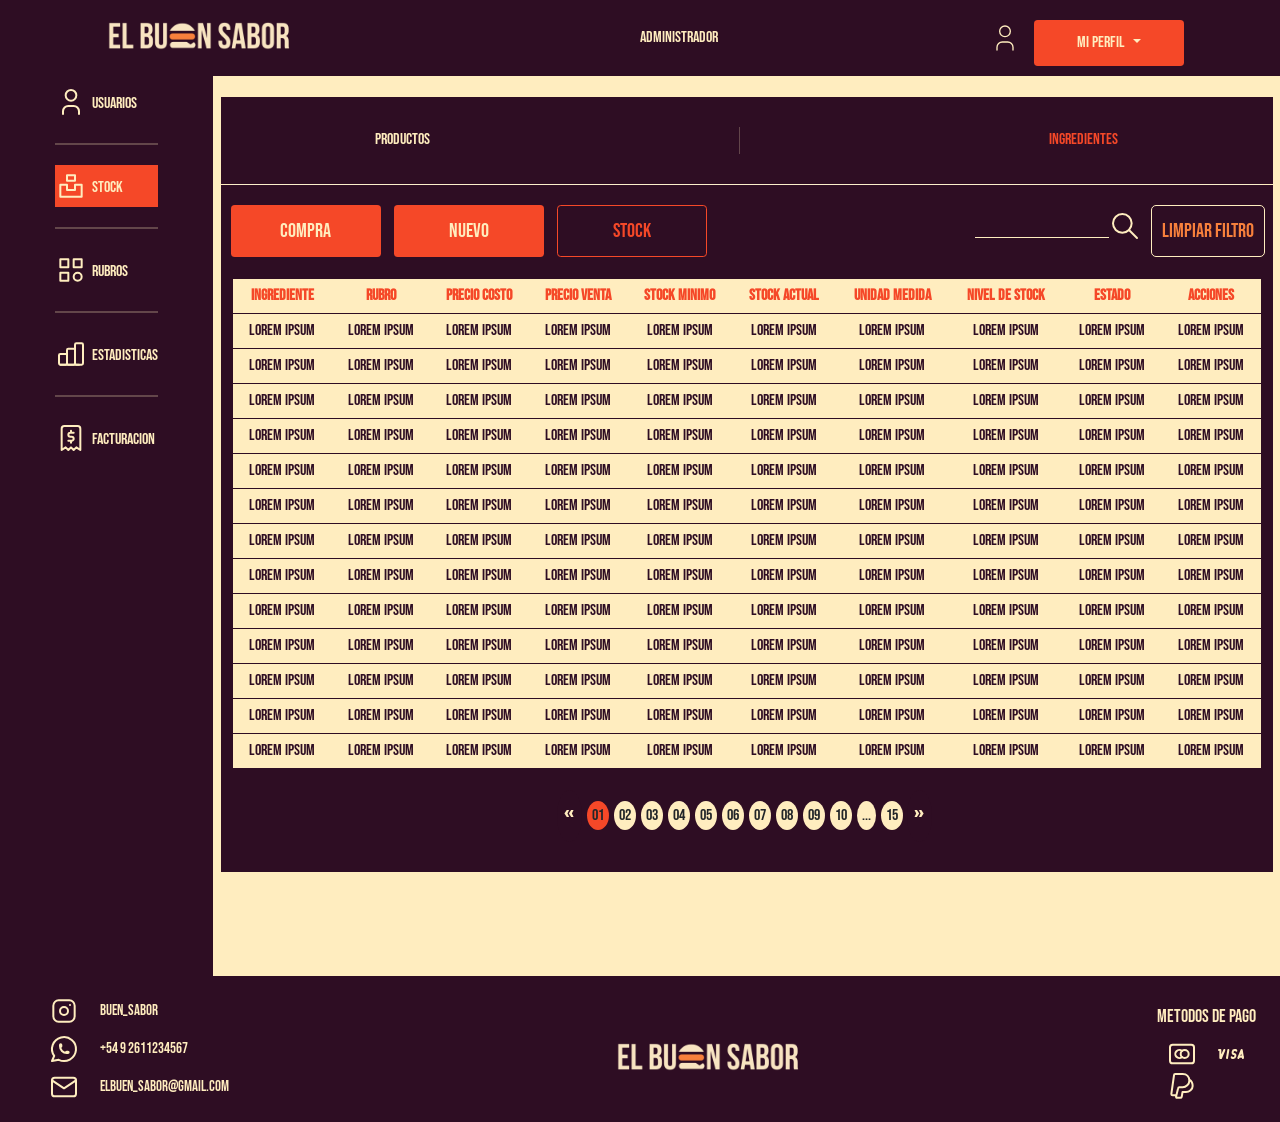
==== index.html @ a363b3cb "index.html" ====
<!DOCTYPE html>
<html lang="en">
  <head>
    <meta charset="utf-8" />
    <meta name="viewport" content="width=device-width, initial-scale=1" />
    <title>El Buen Sabor</title>
    <link rel="preconnect" href="https://fonts.googleapis.com" />
    <link rel="preconnect" href="https://fonts.gstatic.com" crossorigin />
    <link
      href="https://fonts.googleapis.com/css2?family=Bebas+Neue&display=swap"
      rel="stylesheet"
    />
    <link
      href="https://cdn.jsdelivr.net/npm/bootstrap@5.3.2/dist/css/bootstrap.min.css"
      rel="stylesheet"
      integrity="sha384-T3c6CoIi6uLrA9TneNEoa7RxnatzjcDSCmG1MXxSR1GAsXEV/Dwwykc2MPK8M2HN"
      crossorigin="anonymous"
    />
    <link rel="stylesheet" href="https://www.w3schools.com/w3css/4/w3.css" />
    <link
      rel="stylesheet"
      href="https://cdnjs.cloudflare.com/ajax/libs/font-awesome/5.15.3/css/all.min.css"
      integrity="sha384-Sl538F5qz5z5Vw5TEyFz3qc9z5u5z5TC5E5B5R5s5u5C5R5o5V8V5C5C5C5E5V5R5o5u5n5I5s5"
      crossorigin="anonymous"
    />
    <link rel="stylesheet" href="/index.css" />
  </head>
  <body>
    <header
      class="d-flex flex-wrap align-items-center justify-content-center justify-content-between py-3"
      style="background-color: #2e0d23; padding: 0 96px"
    >
      <a
        href="/"
        class="d-flex align-items-center col-md-3 mb-2 mb-md-0 text-dark text-decoration-none"
      >
        <img src="/logo.png" alt="Logo el buen sabor" style="width: 200px" />
      </a>

      <ul class="nav col-12 col-md-auto mb-2 justify-content-center mb-md-0">
        <li>
          <a href="#" class="nav-link px-2" style="color: #ffedbf"
            >ADMINISTRADOR</a
          >
        </li>
      </ul>
      <div class="dropdown">
        <svg
          xmlns="http://www.w3.org/2000/svg"
          class="icon icon-tabler icon-tabler-user"
          width="32"
          height="32"
          viewBox="0 0 24 24"
          stroke-width="1"
          stroke="#ffedbf"
          fill="none"
          stroke-linecap="round"
          stroke-linejoin="round"
        >
          <path stroke="none" d="M0 0h24v24H0z" fill="none" />
          <path d="M8 7a4 4 0 1 0 8 0a4 4 0 0 0 -8 0" />
          <path d="M6 21v-2a4 4 0 0 1 4 -4h4a4 4 0 0 1 4 4v2" />
        </svg>
        <button
          class="btn dropdown-toggle"
          type="button"
          id="dropdownMenuButton"
          data-toggle="dropdown"
          aria-haspopup="true"
          aria-expanded="false"
          style="
            color: #ffedbf;
            font-size: var(--fuente-principal);
            text-transform: uppercase;
          "
        >
          MI PERFIL
        </button>
        <div class="dropdown-menu" aria-labelledby="dropdownMenuButton">
          <a class="dropdown-item" href="#">Action</a>
          <a class="dropdown-item" href="#">Another action</a>
          <a class="dropdown-item" href="#">Something else here</a>
        </div>
      </div>
    </header>

    <div class="container-fluid">
      <div class="row flex-nowrap">
        <div class="col-auto col-xl-2 px-0" style="background-color: #2e0d23">
          <div
            class="d-flex flex-column align-items-center align-items-sm-start px-3 pt-2 text-white min-vh-100"
          >
            <ul
              class="nav nav-pills flex-column mb-sm-auto mb-0 align-items-baseline w-50% d-block"
              style="margin: 0 auto"
              id="menu"
            >
              <li>
                <a href="#" class="nav-link align-middle px-0">
                  <svg
                    xmlns="http://www.w3.org/2000/svg"
                    class="icon icon-tabler icon-tabler-user"
                    width="32"
                    height="32"
                    viewBox="0 0 24 24"
                    stroke-width="1.5"
                    stroke="#ffedbf"
                    fill="none"
                    stroke-linecap="round"
                    stroke-linejoin="round"
                  >
                    <path stroke="none" d="M0 0h24v24H0z" fill="none" />
                    <path d="M8 7a4 4 0 1 0 8 0a4 4 0 0 0 -8 0" />
                    <path d="M6 21v-2a4 4 0 0 1 4 -4h4a4 4 0 0 1 4 4v2" />
                  </svg>
                  <span
                    class="ms-1 d-none d-sm-inline"
                    style="color: #ffedbf; text-align: center"
                    >USUARIOS</span
                  >
                </a>
              </li>
              <hr
                style="
                  height: 2px;
                  border: none;
                  color: #ffedbf;
                  background-color: #ffedbf;
                "
              />
              <li style="background-color: #f54828">
                <a
                  href="#submenu1"
                  data-bs-toggle="collapse"
                  class="nav-link px-0 align-middle"
                >
                  <svg
                    xmlns="http://www.w3.org/2000/svg"
                    class="icon icon-tabler icon-tabler-brand-unsplash"
                    width="32"
                    height="32"
                    viewBox="0 0 24 24"
                    stroke-width="1.5"
                    stroke="#ffedbf"
                    fill="none"
                    stroke-linecap="round"
                    stroke-linejoin="round"
                  >
                    <path stroke="none" d="M0 0h24v24H0z" fill="none" />
                    <path d="M4 11h5v4h6v-4h5v9h-16zm5 -7h6v4h-6z" />
                  </svg>
                  <span class="ms-1 d-none d-sm-inline" style="color: #ffedbf"
                    >STOCK</span
                  >
                </a>
              </li>
              <hr
                style="
                  height: 2px;
                  border: none;
                  color: #ffedbf;
                  background-color: #ffedbf;
                "
              />
              <li>
                <a href="#" class="nav-link px-0 align-middle">
                  <svg
                    xmlns="http://www.w3.org/2000/svg"
                    class="icon icon-tabler icon-tabler-category"
                    width="32"
                    height="32"
                    viewBox="0 0 24 24"
                    stroke-width="1.5"
                    stroke="#ffedbf"
                    fill="none"
                    stroke-linecap="round"
                    stroke-linejoin="round"
                  >
                    <path stroke="none" d="M0 0h24v24H0z" fill="none" />
                    <path d="M4 4h6v6h-6z" />
                    <path d="M14 4h6v6h-6z" />
                    <path d="M4 14h6v6h-6z" />
                    <path d="M17 17m-3 0a3 3 0 1 0 6 0a3 3 0 1 0 -6 0" />
                  </svg>
                  <span class="ms-1 d-none d-sm-inline" style="color: #ffedbf"
                    >RUBROS</span
                  ></a
                >
              </li>
              <hr
                style="
                  height: 2px;
                  border: none;
                  color: #ffedbf;
                  background-color: #ffedbf;
                "
              />
              <li>
                <a
                  href="#submenu2"
                  data-bs-toggle="collapse"
                  class="nav-link px-0 align-middle"
                >
                  <svg
                    xmlns="http://www.w3.org/2000/svg"
                    class="icon icon-tabler icon-tabler-chart-bar"
                    width="32"
                    height="32"
                    viewBox="0 0 24 24"
                    stroke-width="1.5"
                    stroke="#ffedbf"
                    fill="none"
                    stroke-linecap="round"
                    stroke-linejoin="round"
                  >
                    <path stroke="none" d="M0 0h24v24H0z" fill="none" />
                    <path
                      d="M3 12m0 1a1 1 0 0 1 1 -1h4a1 1 0 0 1 1 1v6a1 1 0 0 1 -1 1h-4a1 1 0 0 1 -1 -1z"
                    />
                    <path
                      d="M9 8m0 1a1 1 0 0 1 1 -1h4a1 1 0 0 1 1 1v10a1 1 0 0 1 -1 1h-4a1 1 0 0 1 -1 -1z"
                    />
                    <path
                      d="M15 4m0 1a1 1 0 0 1 1 -1h4a1 1 0 0 1 1 1v14a1 1 0 0 1 -1 1h-4a1 1 0 0 1 -1 -1z"
                    />
                    <path d="M4 20l14 0" />
                  </svg>
                  <span class="ms-1 d-none d-sm-inline" style="color: #ffedbf"
                    >ESTADISTICAS</span
                  ></a
                >
              </li>
              <hr
                style="
                  height: 2px;
                  border: none;
                  color: #ffedbf;
                  background-color: #ffedbf;
                "
              />
              <li>
                <a
                  href="#submenu2"
                  data-bs-toggle="collapse"
                  class="nav-link px-0 align-middle"
                >
                  <svg
                    xmlns="http://www.w3.org/2000/svg"
                    class="icon icon-tabler icon-tabler-receipt-2"
                    width="32"
                    height="32"
                    viewBox="0 0 24 24"
                    stroke-width="1.5"
                    stroke="#ffedbf"
                    fill="none"
                    stroke-linecap="round"
                    stroke-linejoin="round"
                  >
                    <path stroke="none" d="M0 0h24v24H0z" fill="none" />
                    <path
                      d="M5 21v-16a2 2 0 0 1 2 -2h10a2 2 0 0 1 2 2v16l-3 -2l-2 2l-2 -2l-2 2l-2 -2l-3 2"
                    />
                    <path
                      d="M14 8h-2.5a1.5 1.5 0 0 0 0 3h1a1.5 1.5 0 0 1 0 3h-2.5m2 0v1.5m0 -9v1.5"
                    />
                  </svg>
                  <span class="ms-1 d-none d-sm-inline" style="color: #ffedbf"
                    >FACTURACION</span
                  ></a
                >
              </li>
            </ul>
            <hr />
          </div>
        </div>
        <div class="col py-3" style="overflow-x: auto">
          <div
            class="d-flex flex-wrap align-items-center justify-content-around py-3 tabla"
          >
            <a href="#">Productos</a>
            <hr class="hr-tabla" />
            <a href="#" style="color: #f54828">Ingredientes</a>
          </div>
          <hr style="color: #ffedbf; max-width: 98%; margin: 0 auto" />
          <div
            class="d-flex flex-wrap align-items-center justify-content-center justify-content-md-between py-3"
            style="background-color: #2e0d23"
          >
            <div>
              <button
                type="button"
                class="btn"
                data-toggle="modal"
                data-target="#exampleModalCenter"
              >
                COMPRA
              </button>
              <button
                type="button"
                class="btn"
                data-toggle="modal"
                data-target="#exampleModalCenter2"
              >
                NUEVO
              </button>
              <button
                type="button"
                class="btn"
                style="
                  background-color: #2e0d23;
                  border-color: #f54828;
                  color: #f54828;
                "
              >
                STOCK
              </button>
            </div>
            <div class="filtros">
              <input
                type="text"
                style="
                  background-color: #2e0d23;
                  border-bottom: 1px solid #ffedbf;
                  border-top: none;
                  border-left: none;
                  border-right: none;
                  color: #ffedbf;
                "
              />
              <svg
                xmlns="http://www.w3.org/2000/svg"
                class="icon icon-tabler icon-tabler-search"
                width="32"
                height="32"
                viewBox="0 0 24 24"
                stroke-width="1.5"
                stroke="#ffedbf"
                fill="none"
                stroke-linecap="round"
                stroke-linejoin="round"
              >
                <path stroke="none" d="M0 0h24v24H0z" fill="none" />
                <path d="M10 10m-7 0a7 7 0 1 0 14 0a7 7 0 1 0 -14 0" />
                <path d="M21 21l-6 -6" />
              </svg>
              <button class="btn-filtro">Limpiar filtro</button>
            </div>
          </div>
          <div
            class="container-fluid"
            style="background-color: #2e0d23; padding: 10px"
          >
            <div class="table-responsive">
              <table class="table" style="border: 2px solid #2e0d23">
                <thead style="text-align: center">
                  <tr>
                    <th
                      scope="col"
                      style="background-color: #ffedbf; color: #f54828"
                    >
                      INGREDIENTE
                    </th>
                    <th
                      scope="col"
                      style="background-color: #ffedbf; color: #f54828"
                    >
                      RUBRO
                    </th>
                    <th
                      scope="col"
                      style="background-color: #ffedbf; color: #f54828"
                    >
                      PRECIO COSTO
                    </th>
                    <th
                      scope="col"
                      style="background-color: #ffedbf; color: #f54828"
                    >
                      PRECIO VENTA
                    </th>
                    <th
                      scope="col"
                      style="background-color: #ffedbf; color: #f54828"
                    >
                      STOCK MINIMO
                    </th>
                    <th
                      scope="col"
                      style="background-color: #ffedbf; color: #f54828"
                    >
                      STOCK ACTUAL
                    </th>
                    <th
                      scope="col"
                      style="background-color: #ffedbf; color: #f54828"
                    >
                      UNIDAD MEDIDA
                    </th>
                    <th
                      scope="col"
                      style="background-color: #ffedbf; color: #f54828"
                    >
                      NIVEL DE STOCK
                    </th>
                    <th
                      scope="col"
                      style="background-color: #ffedbf; color: #f54828"
                    >
                      ESTADO
                    </th>
                    <th
                      scope="col"
                      style="background-color: #ffedbf; color: #f54828"
                    >
                      ACCIONES
                    </th>
                  </tr>
                </thead>
                <tbody style="text-align: center">
                  <tr>
                    <td style="color: #2e0d23">LOREM IPSUM</td>
                    <td style="color: #2e0d23">LOREM IPSUM</td>
                    <td style="color: #2e0d23">LOREM IPSUM</td>
                    <td style="color: #2e0d23">LOREM IPSUM</td>
                    <td style="color: #2e0d23">LOREM IPSUM</td>
                    <td style="color: #2e0d23">LOREM IPSUM</td>
                    <td style="color: #2e0d23">LOREM IPSUM</td>
                    <td style="color: #2e0d23">LOREM IPSUM</td>
                    <td style="color: #2e0d23">LOREM IPSUM</td>
                    <td style="color: #2e0d23">LOREM IPSUM</td>
                  </tr>
                  <tr>
                    <td style="color: #2e0d23">LOREM IPSUM</td>
                    <td style="color: #2e0d23">LOREM IPSUM</td>
                    <td style="color: #2e0d23">LOREM IPSUM</td>
                    <td style="color: #2e0d23">LOREM IPSUM</td>
                    <td style="color: #2e0d23">LOREM IPSUM</td>
                    <td style="color: #2e0d23">LOREM IPSUM</td>
                    <td style="color: #2e0d23">LOREM IPSUM</td>
                    <td style="color: #2e0d23">LOREM IPSUM</td>
                    <td style="color: #2e0d23">LOREM IPSUM</td>
                    <td style="color: #2e0d23">LOREM IPSUM</td>
                  </tr>
                  <tr>
                    <td style="color: #2e0d23">LOREM IPSUM</td>
                    <td style="color: #2e0d23">LOREM IPSUM</td>
                    <td style="color: #2e0d23">LOREM IPSUM</td>
                    <td style="color: #2e0d23">LOREM IPSUM</td>
                    <td style="color: #2e0d23">LOREM IPSUM</td>
                    <td style="color: #2e0d23">LOREM IPSUM</td>
                    <td style="color: #2e0d23">LOREM IPSUM</td>
                    <td style="color: #2e0d23">LOREM IPSUM</td>
                    <td style="color: #2e0d23">LOREM IPSUM</td>
                    <td style="color: #2e0d23">LOREM IPSUM</td>
                  </tr>
                  <tr>
                    <td style="color: #2e0d23">LOREM IPSUM</td>
                    <td style="color: #2e0d23">LOREM IPSUM</td>
                    <td style="color: #2e0d23">LOREM IPSUM</td>
                    <td style="color: #2e0d23">LOREM IPSUM</td>
                    <td style="color: #2e0d23">LOREM IPSUM</td>
                    <td style="color: #2e0d23">LOREM IPSUM</td>
                    <td style="color: #2e0d23">LOREM IPSUM</td>
                    <td style="color: #2e0d23">LOREM IPSUM</td>
                    <td style="color: #2e0d23">LOREM IPSUM</td>
                    <td style="color: #2e0d23">LOREM IPSUM</td>
                  </tr>
                  <tr>
                    <td style="color: #2e0d23">LOREM IPSUM</td>
                    <td style="color: #2e0d23">LOREM IPSUM</td>
                    <td style="color: #2e0d23">LOREM IPSUM</td>
                    <td style="color: #2e0d23">LOREM IPSUM</td>
                    <td style="color: #2e0d23">LOREM IPSUM</td>
                    <td style="color: #2e0d23">LOREM IPSUM</td>
                    <td style="color: #2e0d23">LOREM IPSUM</td>
                    <td style="color: #2e0d23">LOREM IPSUM</td>
                    <td style="color: #2e0d23">LOREM IPSUM</td>
                    <td style="color: #2e0d23">LOREM IPSUM</td>
                  </tr>
                  <tr>
                    <td style="color: #2e0d23">LOREM IPSUM</td>
                    <td style="color: #2e0d23">LOREM IPSUM</td>
                    <td style="color: #2e0d23">LOREM IPSUM</td>
                    <td style="color: #2e0d23">LOREM IPSUM</td>
                    <td style="color: #2e0d23">LOREM IPSUM</td>
                    <td style="color: #2e0d23">LOREM IPSUM</td>
                    <td style="color: #2e0d23">LOREM IPSUM</td>
                    <td style="color: #2e0d23">LOREM IPSUM</td>
                    <td style="color: #2e0d23">LOREM IPSUM</td>
                    <td style="color: #2e0d23">LOREM IPSUM</td>
                  </tr>
                  <tr>
                    <td style="color: #2e0d23">LOREM IPSUM</td>
                    <td style="color: #2e0d23">LOREM IPSUM</td>
                    <td style="color: #2e0d23">LOREM IPSUM</td>
                    <td style="color: #2e0d23">LOREM IPSUM</td>
                    <td style="color: #2e0d23">LOREM IPSUM</td>
                    <td style="color: #2e0d23">LOREM IPSUM</td>
                    <td style="color: #2e0d23">LOREM IPSUM</td>
                    <td style="color: #2e0d23">LOREM IPSUM</td>
                    <td style="color: #2e0d23">LOREM IPSUM</td>
                    <td style="color: #2e0d23">LOREM IPSUM</td>
                  </tr>
                  <tr>
                    <td style="color: #2e0d23">LOREM IPSUM</td>
                    <td style="color: #2e0d23">LOREM IPSUM</td>
                    <td style="color: #2e0d23">LOREM IPSUM</td>
                    <td style="color: #2e0d23">LOREM IPSUM</td>
                    <td style="color: #2e0d23">LOREM IPSUM</td>
                    <td style="color: #2e0d23">LOREM IPSUM</td>
                    <td style="color: #2e0d23">LOREM IPSUM</td>
                    <td style="color: #2e0d23">LOREM IPSUM</td>
                    <td style="color: #2e0d23">LOREM IPSUM</td>
                    <td style="color: #2e0d23">LOREM IPSUM</td>
                  </tr>
                  <tr>
                    <td style="color: #2e0d23">LOREM IPSUM</td>
                    <td style="color: #2e0d23">LOREM IPSUM</td>
                    <td style="color: #2e0d23">LOREM IPSUM</td>
                    <td style="color: #2e0d23">LOREM IPSUM</td>
                    <td style="color: #2e0d23">LOREM IPSUM</td>
                    <td style="color: #2e0d23">LOREM IPSUM</td>
                    <td style="color: #2e0d23">LOREM IPSUM</td>
                    <td style="color: #2e0d23">LOREM IPSUM</td>
                    <td style="color: #2e0d23">LOREM IPSUM</td>
                    <td style="color: #2e0d23">LOREM IPSUM</td>
                  </tr>
                  <tr>
                    <td style="color: #2e0d23">LOREM IPSUM</td>
                    <td style="color: #2e0d23">LOREM IPSUM</td>
                    <td style="color: #2e0d23">LOREM IPSUM</td>
                    <td style="color: #2e0d23">LOREM IPSUM</td>
                    <td style="color: #2e0d23">LOREM IPSUM</td>
                    <td style="color: #2e0d23">LOREM IPSUM</td>
                    <td style="color: #2e0d23">LOREM IPSUM</td>
                    <td style="color: #2e0d23">LOREM IPSUM</td>
                    <td style="color: #2e0d23">LOREM IPSUM</td>
                    <td style="color: #2e0d23">LOREM IPSUM</td>
                  </tr>
                  <tr>
                    <td style="color: #2e0d23">LOREM IPSUM</td>
                    <td style="color: #2e0d23">LOREM IPSUM</td>
                    <td style="color: #2e0d23">LOREM IPSUM</td>
                    <td style="color: #2e0d23">LOREM IPSUM</td>
                    <td style="color: #2e0d23">LOREM IPSUM</td>
                    <td style="color: #2e0d23">LOREM IPSUM</td>
                    <td style="color: #2e0d23">LOREM IPSUM</td>
                    <td style="color: #2e0d23">LOREM IPSUM</td>
                    <td style="color: #2e0d23">LOREM IPSUM</td>
                    <td style="color: #2e0d23">LOREM IPSUM</td>
                  </tr>
                  <tr>
                    <td style="color: #2e0d23">LOREM IPSUM</td>
                    <td style="color: #2e0d23">LOREM IPSUM</td>
                    <td style="color: #2e0d23">LOREM IPSUM</td>
                    <td style="color: #2e0d23">LOREM IPSUM</td>
                    <td style="color: #2e0d23">LOREM IPSUM</td>
                    <td style="color: #2e0d23">LOREM IPSUM</td>
                    <td style="color: #2e0d23">LOREM IPSUM</td>
                    <td style="color: #2e0d23">LOREM IPSUM</td>
                    <td style="color: #2e0d23">LOREM IPSUM</td>
                    <td style="color: #2e0d23">LOREM IPSUM</td>
                  </tr>
                  <tr>
                    <td style="color: #2e0d23">LOREM IPSUM</td>
                    <td style="color: #2e0d23">LOREM IPSUM</td>
                    <td style="color: #2e0d23">LOREM IPSUM</td>
                    <td style="color: #2e0d23">LOREM IPSUM</td>
                    <td style="color: #2e0d23">LOREM IPSUM</td>
                    <td style="color: #2e0d23">LOREM IPSUM</td>
                    <td style="color: #2e0d23">LOREM IPSUM</td>
                    <td style="color: #2e0d23">LOREM IPSUM</td>
                    <td style="color: #2e0d23">LOREM IPSUM</td>
                    <td style="color: #2e0d23">LOREM IPSUM</td>
                  </tr>
                </tbody>
              </table>
            </div>
            <div
              class="d-flex flex-wrap align-items-center justify-content-around py-3"
            >
              <nav>
                <ul
                  class="pagination flex-wrap"
                  style="justify-content: center; align-items: center"
                >
                  <li class="page-item">
                    <a
                      class="page-link"
                      href="#"
                      aria-label="Previous"
                      style="
                        margin-right: 5px;
                        border-radius: 50%;
                        background-color: #2e0d23;
                        border: 0;
                      "
                    >
                      <span
                        aria-hidden="true"
                        style="color: #ffedbf; font-size: 30px"
                        >&laquo;</span
                      >
                    </a>
                  </li>
                  <li>
                    <a
                      style="
                        background-color: #f54828;
                        border-radius: 50%;
                        padding: 5px;
                        text-decoration: none;
                        height: 10px;
                        width: 10px;
                        margin-right: 5px;
                      "
                      href="#"
                      >01</a
                    >
                  </li>
                  <li>
                    <a
                      style="
                        background-color: #ffedbf;
                        border-radius: 50%;
                        padding: 5px;
                        text-decoration: none;
                        margin-right: 5px;
                      "
                      href="#"
                      >02</a
                    >
                  </li>
                  <li>
                    <a
                      style="
                        background-color: #ffedbf;
                        border-radius: 50%;
                        padding: 5px;
                        text-decoration: none;
                        margin-right: 5px;
                      "
                      href="#"
                      >03</a
                    >
                  </li>
                  <li>
                    <a
                      style="
                        background-color: #ffedbf;
                        border-radius: 50%;
                        padding: 5px;
                        text-decoration: none;
                        margin-right: 5px;
                      "
                      href="#"
                      >04</a
                    >
                  </li>
                  <li>
                    <a
                      style="
                        background-color: #ffedbf;
                        border-radius: 50%;
                        padding: 5px;
                        text-decoration: none;
                        margin-right: 5px;
                      "
                      href="#"
                      >05</a
                    >
                  </li>
                  <li>
                    <a
                      style="
                        background-color: #ffedbf;
                        border-radius: 50%;
                        padding: 5px;
                        text-decoration: none;
                        margin-right: 5px;
                      "
                      href="#"
                      >06</a
                    >
                  </li>
                  <li>
                    <a
                      style="
                        background-color: #ffedbf;
                        border-radius: 50%;
                        padding: 5px;
                        text-decoration: none;
                        margin-right: 5px;
                      "
                      href="#"
                      >07</a
                    >
                  </li>
                  <li>
                    <a
                      style="
                        background-color: #ffedbf;
                        border-radius: 50%;
                        padding: 5px;
                        text-decoration: none;
                        margin-right: 5px;
                      "
                      href="#"
                      >08</a
                    >
                  </li>
                  <li>
                    <a
                      style="
                        background-color: #ffedbf;
                        border-radius: 50%;
                        padding: 5px;
                        text-decoration: none;
                        margin-right: 5px;
                      "
                      href="#"
                      >09</a
                    >
                  </li>
                  <li>
                    <a
                      style="
                        background-color: #ffedbf;
                        border-radius: 50%;
                        padding: 5px;
                        text-decoration: none;
                        margin-right: 5px;
                      "
                      href="#"
                      >10</a
                    >
                  </li>
                  <li>
                    <a
                      style="
                        background-color: #ffedbf;
                        border-radius: 50%;
                        padding: 5px;
                        text-decoration: none;
                        margin-right: 5px;
                      "
                      href="#"
                      >...</a
                    >
                  </li>
                  <li>
                    <a
                      style="
                        background-color: #ffedbf;
                        border-radius: 50%;
                        padding: 5px;
                        text-decoration: none;
                        margin-right: 5px;
                      "
                      href="#"
                      >15</a
                    >
                  </li>
                  <li class="page-item">
                    <a
                      class="page-link"
                      href="#"
                      aria-label="Next"
                      style="
                        margin-right: 5px;
                        border-radius: 50%;
                        background-color: #2e0d23;
                        border: 0;
                      "
                    >
                      <span
                        aria-hidden="true"
                        style="color: #ffedbf; font-size: 30px"
                        >&raquo;</span
                      >
                    </a>
                  </li>
                </ul>
              </nav>
            </div>
          </div>
        </div>
      </div>
    </div>
    <div>
      <footer
        class="d-flex flex-wrap justify-content-between align-items-center"
        style="background-color: #2e0d23"
      >
        <div style="padding: 16px 24px">
          <div
            style="
              padding: 0 24px;
              display: flex;
              align-items: center;
              gap: 2rem;
            "
          >
            <svg
              xmlns="http://www.w3.org/2000/svg"
              class="icon icon-tabler icon-tabler-brand-instagram"
              width="32"
              height="32"
              viewBox="0 0 24 24"
              stroke-width="1.5"
              stroke="#ffedbf"
              fill="none"
              stroke-linecap="round"
              stroke-linejoin="round"
            >
              <path stroke="none" d="M0 0h24v24H0z" fill="none" />
              <path
                d="M4 4m0 4a4 4 0 0 1 4 -4h8a4 4 0 0 1 4 4v8a4 4 0 0 1 -4 4h-8a4 4 0 0 1 -4 -4z"
              />
              <path d="M12 12m-3 0a3 3 0 1 0 6 0a3 3 0 1 0 -6 0" />
              <path d="M16.5 7.5l0 .01" />
            </svg>
            <h3 style="font-size: 1.5rem; color: #ffedbf">BUEN_SABOR</h3>
          </div>
          <div
            style="
              padding: 0 24px;
              display: flex;
              align-items: center;
              gap: 2rem;
            "
          >
            <svg
              xmlns="http://www.w3.org/2000/svg"
              class="icon icon-tabler icon-tabler-brand-whatsapp"
              width="32"
              height="32"
              viewBox="0 0 24 24"
              stroke-width="1.5"
              stroke="#ffedbf"
              fill="none"
              stroke-linecap="round"
              stroke-linejoin="round"
            >
              <path stroke="none" d="M0 0h24v24H0z" fill="none" />
              <path d="M3 21l1.65 -3.8a9 9 0 1 1 3.4 2.9l-5.05 .9" />
              <path
                d="M9 10a.5 .5 0 0 0 1 0v-1a.5 .5 0 0 0 -1 0v1a5 5 0 0 0 5 5h1a.5 .5 0 0 0 0 -1h-1a.5 .5 0 0 0 0 1"
              />
            </svg>
            <h3 style="font-size: 1.5rem; color: #ffedbf">+54 9 2611234567</h3>
          </div>
          <div
            style="
              padding: 0 24px;
              display: flex;
              align-items: center;
              gap: 2rem;
            "
          >
            <svg
              xmlns="http://www.w3.org/2000/svg"
              class="icon icon-tabler icon-tabler-mail"
              width="32"
              height="32"
              viewBox="0 0 24 24"
              stroke-width="1.5"
              stroke="#ffedbf"
              fill="none"
              stroke-linecap="round"
              stroke-linejoin="round"
            >
              <path stroke="none" d="M0 0h24v24H0z" fill="none" />
              <path
                d="M3 7a2 2 0 0 1 2 -2h14a2 2 0 0 1 2 2v10a2 2 0 0 1 -2 2h-14a2 2 0 0 1 -2 -2v-10z"
              />
              <path d="M3 7l9 6l9 -6" />
            </svg>
            <h3 style="font-size: 1.5rem; color: #ffedbf">
              ELBUEN_SABOR@GMAIL.COM
            </h3>
          </div>
        </div>
        <div style="margin-top: 2rem">
          <img src="/logo.png" alt="LOGO EL BUEN SABOR" width="200px" />
        </div>
        <div class="grid" style="padding: 16px 24px">
          <h2 style="font-size: 1.8rem; color: #ffedbf">METODOS DE PAGO</h2>
          <svg
            xmlns="http://www.w3.org/2000/svg"
            class="icon icon-tabler icon-tabler-brand-mastercard"
            width="32"
            height="32"
            viewBox="0 0 24 24"
            stroke-width="1.5"
            stroke="#ffedbf"
            fill="none"
            stroke-linecap="round"
            stroke-linejoin="round"
          >
            <path stroke="none" d="M0 0h24v24H0z" fill="none" />
            <path d="M14 12m-3 0a3 3 0 1 0 6 0a3 3 0 1 0 -6 0" />
            <path d="M12 9.765a3 3 0 1 0 0 4.47" />
            <path
              d="M3 5m0 2a2 2 0 0 1 2 -2h14a2 2 0 0 1 2 2v10a2 2 0 0 1 -2 2h-14a2 2 0 0 1 -2 -2z"
            />
          </svg>
          <svg
            xmlns="http://www.w3.org/2000/svg"
            class="icon icon-tabler icon-tabler-brand-visa"
            width="32"
            height="32"
            viewBox="0 0 24 24"
            stroke-width="1.5"
            stroke="#ffedbf"
            fill="none"
            stroke-linecap="round"
            stroke-linejoin="round"
          >
            <path stroke="none" d="M0 0h24v24H0z" fill="none" />
            <path d="M21 15l-1 -6l-2.5 6" />
            <path d="M9 15l1 -6" />
            <path d="M3 9h1v6h.5l2.5 -6" />
            <path
              d="M16 9.5a.5 .5 0 0 0 -.5 -.5h-.75c-.721 0 -1.337 .521 -1.455 1.233l-.09 .534a1.059 1.059 0 0 0 1.045 1.233a1.059 1.059 0 0 1 1.045 1.233l-.09 .534a1.476 1.476 0 0 1 -1.455 1.233h-.75a.5 .5 0 0 1 -.5 -.5"
            />
            <path d="M18 14h2.7" />
          </svg>
          <svg
            xmlns="http://www.w3.org/2000/svg"
            class="icon icon-tabler icon-tabler-brand-paypal"
            width="32"
            height="32"
            viewBox="0 0 24 24"
            stroke-width="1.5"
            stroke="#ffedbf"
            fill="none"
            stroke-linecap="round"
            stroke-linejoin="round"
          >
            <path stroke="none" d="M0 0h24v24H0z" fill="none" />
            <path
              d="M10 13l2.5 0c2.5 0 5 -2.5 5 -5c0 -3 -1.9 -5 -5 -5h-5.5c-.5 0 -1 .5 -1 1l-2 14c0 .5 .5 1 1 1h2.8l1.2 -5c.1 -.6 .4 -1 1 -1zm7.5 -5.8c1.7 1 2.5 2.8 2.5 4.8c0 2.5 -2.5 4.5 -5 4.5h-2.6l-.6 3.6a1 1 0 0 1 -1 .8l-2.7 0a.5 .5 0 0 1 -.5 -.6l.2 -1.4"
            />
          </svg>
        </div>
      </footer>
    </div>

    <div
      class="modal fade"
      id="exampleModalCenter"
      tabindex="-1"
      role="dialog"
      aria-labelledby="exampleModalCenterTitle"
      aria-hidden="true"
      style="width: 0 auto"
    >
      <div
        class="modal-dialog modal-dialog-centered container flex-wrap"
        role="document"
      >
        <div
          class="modal-content"
          style="background-color: #2e0d23; color: #ffedbf"
        >
          <div
            class="modal-header"
            style="justify-content: center; border-color: #f7803c"
          >
            <h5 class="modal-title" id="exampleModalLongTitle">
              COMPRA DE STOCK
            </h5>
          </div>
          <div
            class="modal-body"
            style="
              display: flex;
              flex-direction: column;
              row-gap: 1rem;
              width: 80%;
              margin: 0 auto;
            "
          >
          <div class="dropdown">
            <button
              class="dropdown-toggle"
              type="button"
              id="dropdownMenuButton"
              data-toggle="dropdown"
              aria-haspopup="true"
              aria-expanded="false"
              style="
              background-color: #2e0d23;
                color: #f54828;
                border-color: #f54828;
                border-radius: 5px;
                width: 100%;
                padding: 0.6rem;
                font-size: 1.3rem;
              "
            >
              Ingrediente
            </button>
            <div class="dropdown-menu" aria-labelledby="dropdownMenuButton">
              <a class="dropdown-item" href="#">Ingrediente 1</a>
              <a class="dropdown-item" href="#">Ingrediente 2</a>
              <a class="dropdown-item" href="#">Ingrediente 3</a>
            </div>
          </div>
            <input
              type="text"
              class="input-class"
              placeholder="CANTIDAD"
              style="
                color: #f7803c;
                background-color: #2e0d23;
                border-color: #f54828;
                border-radius: 5px;
                padding: 0.5rem;
              "
            />
            <input
              type="text"
              class="input-class"
              placeholder="PRECIO DE COSTO"
              style="
                color: #f7803c;
                background-color: #2e0d23;
                border-color: #f54828;
                border-radius: 5px;
                padding: 0.5rem;
              "
              data-toggle="modal"
              data-target="#exampleModalCenter2"
            />
            <input
              type="text"
              class="input-class"
              placeholder="UNIDAD DE MEDIDA"
              style="
                color: #f7803c;
                background-color: #2e0d23;
                border-color: #f54828;
                border-radius: 5px;
                padding: 0.5rem;
              "
            />
          </div>
          <div
            class="modal-footer"
            style="border: none; justify-content: center; width: 100%"
          >
            <button
              type="button"
              class="btn"
              data-toggle="modal"
              data-target="#exampleModalCenter2"
            >
              NUEVO
            </button>
            <button type="button" class="btn">GUARDAR</button>
            <button type="button" class="btn" data-dismiss="modal">
              CANCELAR
            </button>
          </div>
        </div>
      </div>
    </div>

    <div
    class="modal fade"
    id="exampleModalCenter2"
    tabindex="-1"
    role="dialog"
    aria-labelledby="exampleModalCenterTitle"
    aria-hidden="true"
    style="width: 0 auto"
  >
    <div
      class="modal-dialog modal-dialog-centered container flex-wrap"
      role="document"
    >
      <div
        class="modal-content"
        style="background-color: #2e0d23; color: #ffedbf"
      >
        <div class="modal-header" style="justify-content: center;border-color: #ffedbf;">
          <h5 class="modal-title" id="exampleModalLongTitle">
            EDITAR/NUEVO INGREDIENTE
          </h5>
        </div>
        <div class="modal-body modal-grid">
          <input
            type="text"
            class="input-class"
            placeholder="NOMBRE"
            style="
              color: #f7803c;
              background-color: #2e0d23;
              border-color: #f54828;
              border-radius: 5px;
              padding: 0.5rem;
            "
          />
          <input
            type="text"
            class="input-class"
            placeholder="RUBRO"
            style="
              color: #f7803c;
              background-color: #2e0d23;
              border-color: #f54828;
              border-radius: 5px;
              padding: 0.5rem;
            "
          />
          <input
            type="text"
            class="input-class"
            placeholder="DESCRIPCION"
            style="
              color: #f7803c;
              background-color: #2e0d23;
              border-color: #f54828;
              border-radius: 5px;
              padding: 0.5rem;
            "
            data-toggle="modal"
            data-target="#exampleModalCenter2"
          />
          <input
            type="text"
            class="input-class"
            placeholder="TIEMPO EN COCINA"
            style="
              color: #f7803c;
              background-color: #2e0d23;
              border-color: #f54828;
              border-radius: 5px;
              padding: 0.5rem;
            "
          />
          <input
            type="text"
            class="input-class"
            placeholder="PRECIO DE VENTA"
            style="
              color: #f7803c;
              background-color: #2e0d23;
              border-color: #f54828;
              border-radius: 5px;
              padding: 0.5rem;
            "
          />
          <button
            type="button"
            style="
              background-color: #f54828;
              color: #ffedbf;
              border: none;
              border-radius: 5px;
              width: 100%;
              padding: 0.6rem;
              font-size: 1.3rem;
            "
            data-toggle="modal"
            data-target="#exampleModalCenter3"
          >
            CREAR/MODIFICAR RECETA
          </button>
          <input
            type="text"
            class="input-class"
            placeholder="ESTADO ALTA/BAJA"
            style="
              color: #f7803c;
              background-color: #2e0d23;
              border-color: #f54828;
              border-radius: 5px;
              padding: 0.5rem;
            "
          />
          <input
            type="text"
            class="input-class"
            placeholder="IMAGEN(SUBIR ARCHIVO)"
            style="
              color: #f7803c;
              background-color: #2e0d23;
              border-color: #f54828;
              border-radius: 5px;
              padding: 0.5rem;
            "
          />
        </div>
        <div class="modal-footer" style="margin: 0 auto;border-color: #ffedbf;border: none;">
          <button type="button" class="btn" data-dismiss="modal">
            CANCELAR
          </button>
          <button type="button" class="btn">GUARDAR</button>
        </div>
      </div>
    </div>
  </div>

  <div
      class="modal fade"
      id="exampleModalCenter3"
      tabindex="-1"
      role="dialog"
      aria-labelledby="exampleModalCenterTitle"
      aria-hidden="true"
    >
      <div
        class="modal-dialog modal-dialog-centered flex-wrap container"
        role="document"
      >
        <div
          class="modal-content"
          style="
            background-color: #2e0d23;
            color: #ffedbf;
            display: flex;
            flex-direction: column;
          "
        >
          <div
            class="modal-header"
            style="justify-content: center; border-color: #ffedbf"
          >
            <h5 class="modal-title" id="exampleModalLongTitle">
              CREAR/MODIFICAR RECETA
            </h5>
          </div>
          <div class="modal-body">
            <div
              style="
                display: flex;
                justify-content: space-around;
                column-gap: 1rem;
                row-gap: 1rem;
              "
              class="receta-header"
            >
              <div class="dropdown">
                <button
                  class="dropdown-toggle"
                  type="button"
                  id="dropdownMenuButton"
                  data-toggle="dropdown"
                  aria-haspopup="true"
                  aria-expanded="false"
                  style="
                    background-color: #f54828;
                    color: #ffedbf;
                    border: none;
                    border-radius: 5px;
                    width: 100%;
                    padding: 0.6rem;
                    font-size: 1.3rem;
                  "
                >
                  Ingrediente
                </button>
                <div class="dropdown-menu" aria-labelledby="dropdownMenuButton">
                  <a class="dropdown-item" href="#">Ingrediente 1</a>
                  <a class="dropdown-item" href="#">Ingrediente 2</a>
                  <a class="dropdown-item" href="#">Ingrediente 3</a>
                </div>
              </div>
              <input
                type="text"
                placeholder="CANTIDAD"
                style="
                  width: 80%;
                  color: #f7803c;
                  background-color: #2e0d23;
                  border-color: #f54828;
                  border-radius: 5px;
                  padding: 0.5rem;
                  font-size: 1.2rem;
                "
              />
              <input
                type="text"
                placeholder="UNIDAD MEDIDA"
                style="
                  width: 80%;
                  color: #f7803c;
                  background-color: #2e0d23;
                  border-color: #f54828;
                  border-radius: 5px;
                  padding: 0.5rem;
                  font-size: 1.2rem;
                "
              />
              <button
                style="
                  background-color: #f54828;
                  color: #ffedbf;
                  border: none;
                  border-radius: 5px;
                  width: 100%;
                  padding: 0.6rem;
                  font-size: 1.3rem;
                "
              >
                AGREGAR
              </button>
            </div>
            <div class="table-responsive" style="margin-top: 1rem">
              <table class="table" style="border: 2px solid #2e0d23">
                <tbody style="text-align: center">
                  <tr style="border-bottom: #ffedbf">
                    <td style="color: #ffedbf; background-color: #2e0d23">
                      LOREM IPSUM
                    </td>
                    <td style="color: #ffedbf; background-color: #2e0d23">
                      LOREM IPSUM
                    </td>
                    <td style="color: #ffedbf; background-color: #2e0d23">
                      LOREM IPSUM
                    </td>
                    <td style="background-color: #2e0d23">
                      <svg
                        xmlns="http://www.w3.org/2000/svg"
                        class="icon icon-tabler icon-tabler-trash"
                        width="24"
                        height="24"
                        viewBox="0 0 24 24"
                        stroke-width="1.5"
                        stroke="#ffedbf"
                        fill="none"
                        stroke-linecap="round"
                        stroke-linejoin="round"
                      >
                        <path stroke="none" d="M0 0h24v24H0z" fill="none" />
                        <path d="M4 7l16 0" />
                        <path d="M10 11l0 6" />
                        <path d="M14 11l0 6" />
                        <path
                          d="M5 7l1 12a2 2 0 0 0 2 2h8a2 2 0 0 0 2 -2l1 -12"
                        />
                        <path d="M9 7v-3a1 1 0 0 1 1 -1h4a1 1 0 0 1 1 1v3" />
                      </svg>
                    </td>
                  </tr>
                  <tr style="border-bottom: #ffedbf">
                    <td style="color: #ffedbf; background-color: #2e0d23">
                      LOREM IPSUM
                    </td>
                    <td style="color: #ffedbf; background-color: #2e0d23">
                      LOREM IPSUM
                    </td>
                    <td style="color: #ffedbf; background-color: #2e0d23">
                      LOREM IPSUM
                    </td>
                    <td style="background-color: #2e0d23">
                      <svg
                        xmlns="http://www.w3.org/2000/svg"
                        class="icon icon-tabler icon-tabler-trash"
                        width="24"
                        height="24"
                        viewBox="0 0 24 24"
                        stroke-width="1.5"
                        stroke="#ffedbf"
                        fill="none"
                        stroke-linecap="round"
                        stroke-linejoin="round"
                      >
                        <path stroke="none" d="M0 0h24v24H0z" fill="none" />
                        <path d="M4 7l16 0" />
                        <path d="M10 11l0 6" />
                        <path d="M14 11l0 6" />
                        <path
                          d="M5 7l1 12a2 2 0 0 0 2 2h8a2 2 0 0 0 2 -2l1 -12"
                        />
                        <path d="M9 7v-3a1 1 0 0 1 1 -1h4a1 1 0 0 1 1 1v3" />
                      </svg>
                    </td>
                  </tr>
                  <tr>
                    <td style="color: #ffedbf; background-color: #2e0d23">
                      LOREM IPSUM
                    </td>
                    <td style="color: #ffedbf; background-color: #2e0d23">
                      LOREM IPSUM
                    </td>
                    <td style="color: #ffedbf; background-color: #2e0d23">
                      LOREM IPSUM
                    </td>
                    <td style="background-color: #2e0d23">
                      <svg
                        xmlns="http://www.w3.org/2000/svg"
                        class="icon icon-tabler icon-tabler-trash"
                        width="24"
                        height="24"
                        viewBox="0 0 24 24"
                        stroke-width="1.5"
                        stroke="#ffedbf"
                        fill="none"
                        stroke-linecap="round"
                        stroke-linejoin="round"
                      >
                        <path stroke="none" d="M0 0h24v24H0z" fill="none" />
                        <path d="M4 7l16 0" />
                        <path d="M10 11l0 6" />
                        <path d="M14 11l0 6" />
                        <path
                          d="M5 7l1 12a2 2 0 0 0 2 2h8a2 2 0 0 0 2 -2l1 -12"
                        />
                        <path d="M9 7v-3a1 1 0 0 1 1 -1h4a1 1 0 0 1 1 1v3" />
                      </svg>
                    </td>
                  </tr>
                </tbody>
              </table>
            </div>
            <div>
              <h2 style="font-size: 1.5rem">COSTO TOTAL: $LOREM IPSUM</h2>
              <h2 style="font-size: 1.5rem">PROCEDIMIENTO</h2>
              <textarea
                name=""
                id=""
                rows="3"
                style="width: 100%; background-color: #ffedbf"
              ></textarea>
            </div>
          </div>
          <div class="modal-footer" style="margin: 0 auto; border: none">
            <button type="button" class="btn" data-dismiss="modal">
              CANCELAR
            </button>
            <button type="button" class="btn">GUARDAR</button>
          </div>
        </div>
      </div>
    </div>

    <script
      src="https://cdn.jsdelivr.net/npm/bootstrap@5.3.2/dist/js/bootstrap.bundle.min.js"
      integrity="sha384-C6RzsynM9kWDrMNeT87bh95OGNyZPhcTNXj1NW7RuBCsyN/o0jlpcV8Qyq46cDfL"
      crossorigin="anonymous"
    ></script>
    <script src="https://ajax.googleapis.com/ajax/libs/jquery/3.5.1/jquery.min.js"></script>
    <script src="https://cdnjs.cloudflare.com/ajax/libs/popper.js/1.16.0/umd/popper.min.js"></script>
    <script src="https://maxcdn.bootstrapcdn.com/bootstrap/4.5.2/js/bootstrap.min.js"></script>
  </body>
</html>
---- index.css ----
/*Generales*/
:root {
  /**Paleta de Colores**/
  --naranja: #f7803c;
  --primario: #2e0d23;
  --secundario: #ffedbf;
  --rojo: #f54828;

  --fuente-principal: "Bebas Neue", sans-serif;
}

/*Codigo que se aplica en todo el html*/
html {
  box-sizing: border-box;
  font-size: 62.5%;
  /*1rem ->10px*/
  box-sizing: border-box;
}

*,
*:before,
*:after {
  box-sizing: inherit;
}

h1,h2,h3,h4{
  font-family: var(--fuente-principal);
}


* {
  margin: 0;
  padding: 0;
  /*Le sacamos el borde al body de 16px*/
  box-sizing: border-box;
}

/*codigo que se aplica a todo el body*/
body {
  font-size: 16px;
  /* 1rem = 10px */
  font-family: var(--fuente-principal);
  background-color: var(--secundario);
  /*Todos los textos van a tener esta fuente*/
}

.tabla {
  display: flex;
  background-color: #2e0d23;
  margin-top: 1%;
  justify-content: space-evenly;
  color: var(--secundario);
  text-transform: uppercase;
  align-items: center;
}

@media (max-width: 750px) {
  .tabla {
    flex-direction: column;
  }
}

.tabla a {
  text-decoration: none;
}

.hr-tabla {
  border: none;
  border-left: 1px solid var(--secundario);
  height: 3vh;
}

.btn {
  background-color: var(--rojo);
  padding: 1rem;
  margin-top: 10px;
  margin-left: 10px;
  color: var(--secundario);
  width: 15rem;
  font-size: 2rem;
  font-family: var(--fuente-principal);
}

.btn-filtro {
  background-color: var(--primario);
  border: 0.5px solid var(--secundario);
  padding: 1rem;
  margin-top: 10px;
  margin-left: 10px;
  color: var(--naranja);
  font-size: 2rem;
  text-transform: uppercase;
  font-family: var(--fuente-principal);
  border-radius: 5px;
  margin-right: 8px;
}

.input input[type="text"] {
  background-color: #2e0d23;
  border-top: 0;
  border-left: 0;
  border-right: 0;
  border-bottom: 1px solid var(--secundario);
  color: var(--secundario);
}

.input input[type="text"]:focus {
  border-top: 0;
  border-left: 0;
  border-right: 0;
  border-bottom: 1px solid var(--secundario);
  outline: none;
}

.table td {
  background-color: var(--secundario);
}

.filtros {
  display: flex;
  align-items: center;
}

@media (max-width: 470px) {
  .filtros {
    flex-direction: column;
    margin-top: 2rem;
  }
}

.nav-item {
  display: inline-block;
  margin: 0 auto;
}

.grid {
  display: grid;
  grid-template-columns: repeat(2, 1fr);
  place-items: center;
}

.grid h2 {
  grid-column-start: 1;
  grid-column-end: 3;
}

@media (max-width: 710px) {
  footer {
    flex-direction: column;
  }
  footer h2 {
    text-align: center;
  }
}

.modal-grid{
  display: grid;
  grid-template-columns: repeat(2,1fr);
  place-items: center;
  margin: 0 auto;
  column-gap: 2rem;
  row-gap: 5px;
}

.input-class input[type="text"]{
  border-bottom: 10px;
}

@media (max-width: 480px) {
    .modal-grid{
      grid-template-columns: repeat(1,1fr);
      grid-template-rows: repeat(8,1fr);
    }
}

@media (max-width: 516px) {
  .receta-header{
    flex-direction: column;
  }
  .receta-header input[type="text"]{
    width: 100% !important;
  }

}
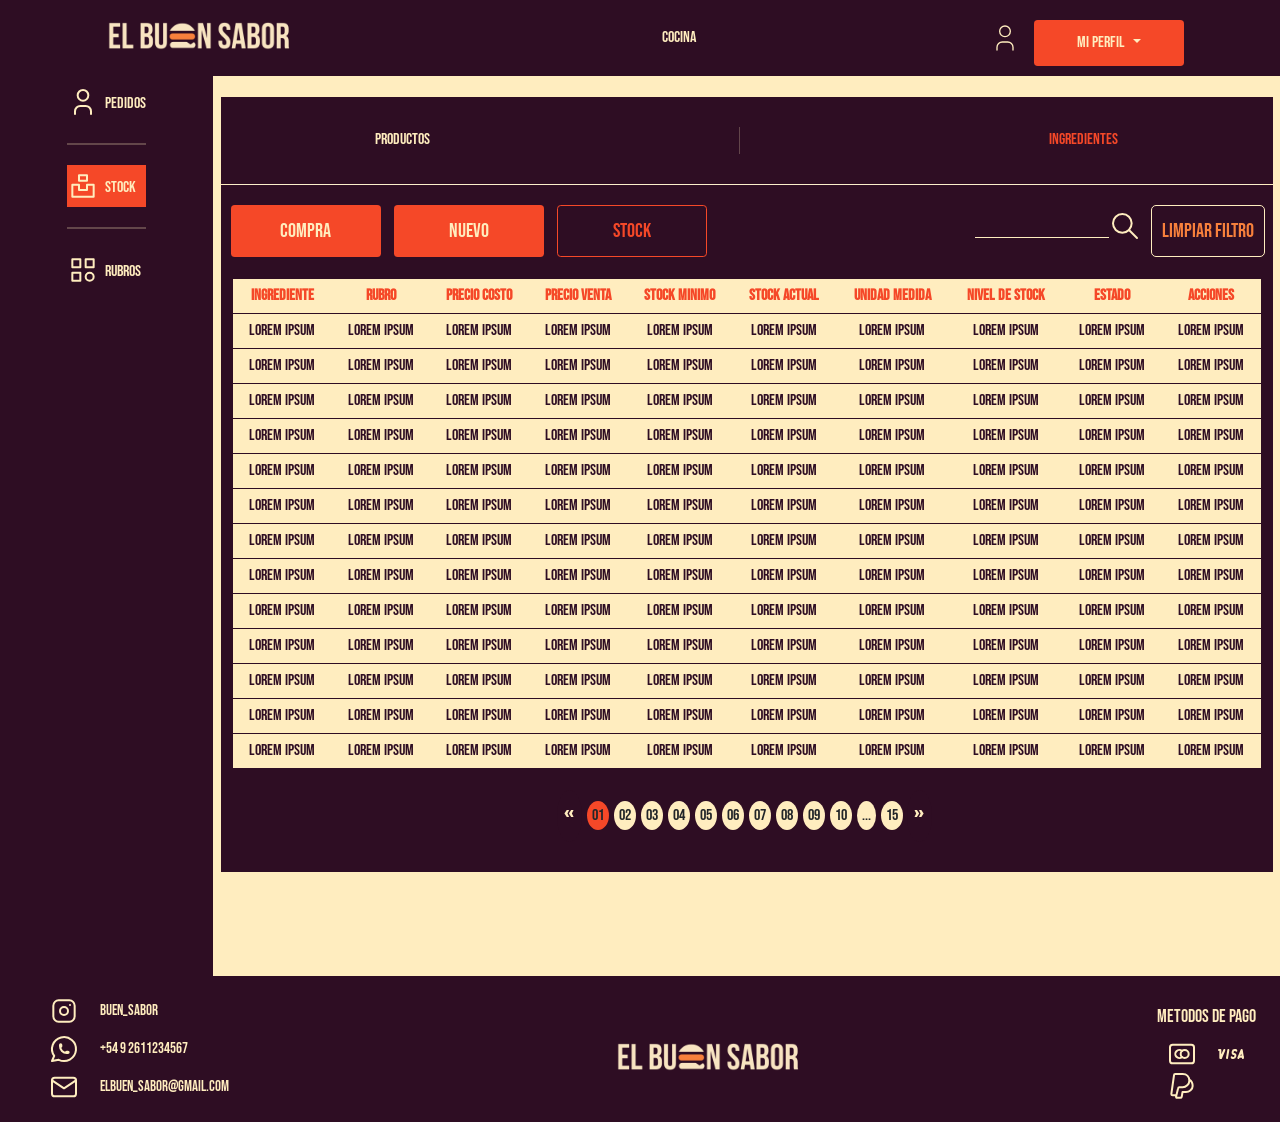
==== commit 7c7adf53: "index.html" ====
--- a/index.html
+++ b/index.html
@@ -40,7 +40,7 @@
       <ul class="nav col-12 col-md-auto mb-2 justify-content-center mb-md-0">
         <li>
           <a href="#" class="nav-link px-2" style="color: #ffedbf"
-            >ADMINISTRADOR</a
+            >COCINA</a
           >
         </li>
       </ul>
@@ -116,7 +116,7 @@
                   <span
                     class="ms-1 d-none d-sm-inline"
                     style="color: #ffedbf; text-align: center"
-                    >USUARIOS</span
+                    >PEDIDOS</span
                   >
                 </a>
               </li>
@@ -186,89 +186,6 @@
                     >RUBROS</span
                   ></a
                 >
-              </li>
-              <hr
-                style="
-                  height: 2px;
-                  border: none;
-                  color: #ffedbf;
-                  background-color: #ffedbf;
-                "
-              />
-              <li>
-                <a
-                  href="#submenu2"
-                  data-bs-toggle="collapse"
-                  class="nav-link px-0 align-middle"
-                >
-                  <svg
-                    xmlns="http://www.w3.org/2000/svg"
-                    class="icon icon-tabler icon-tabler-chart-bar"
-                    width="32"
-                    height="32"
-                    viewBox="0 0 24 24"
-                    stroke-width="1.5"
-                    stroke="#ffedbf"
-                    fill="none"
-                    stroke-linecap="round"
-                    stroke-linejoin="round"
-                  >
-                    <path stroke="none" d="M0 0h24v24H0z" fill="none" />
-                    <path
-                      d="M3 12m0 1a1 1 0 0 1 1 -1h4a1 1 0 0 1 1 1v6a1 1 0 0 1 -1 1h-4a1 1 0 0 1 -1 -1z"
-                    />
-                    <path
-                      d="M9 8m0 1a1 1 0 0 1 1 -1h4a1 1 0 0 1 1 1v10a1 1 0 0 1 -1 1h-4a1 1 0 0 1 -1 -1z"
-                    />
-                    <path
-                      d="M15 4m0 1a1 1 0 0 1 1 -1h4a1 1 0 0 1 1 1v14a1 1 0 0 1 -1 1h-4a1 1 0 0 1 -1 -1z"
-                    />
-                    <path d="M4 20l14 0" />
-                  </svg>
-                  <span class="ms-1 d-none d-sm-inline" style="color: #ffedbf"
-                    >ESTADISTICAS</span
-                  ></a
-                >
-              </li>
-              <hr
-                style="
-                  height: 2px;
-                  border: none;
-                  color: #ffedbf;
-                  background-color: #ffedbf;
-                "
-              />
-              <li>
-                <a
-                  href="#submenu2"
-                  data-bs-toggle="collapse"
-                  class="nav-link px-0 align-middle"
-                >
-                  <svg
-                    xmlns="http://www.w3.org/2000/svg"
-                    class="icon icon-tabler icon-tabler-receipt-2"
-                    width="32"
-                    height="32"
-                    viewBox="0 0 24 24"
-                    stroke-width="1.5"
-                    stroke="#ffedbf"
-                    fill="none"
-                    stroke-linecap="round"
-                    stroke-linejoin="round"
-                  >
-                    <path stroke="none" d="M0 0h24v24H0z" fill="none" />
-                    <path
-                      d="M5 21v-16a2 2 0 0 1 2 -2h10a2 2 0 0 1 2 2v16l-3 -2l-2 2l-2 -2l-2 2l-2 -2l-3 2"
-                    />
-                    <path
-                      d="M14 8h-2.5a1.5 1.5 0 0 0 0 3h1a1.5 1.5 0 0 1 0 3h-2.5m2 0v1.5m0 -9v1.5"
-                    />
-                  </svg>
-                  <span class="ms-1 d-none d-sm-inline" style="color: #ffedbf"
-                    >FACTURACION</span
-                  ></a
-                >
-              </li>
             </ul>
             <hr />
           </div>
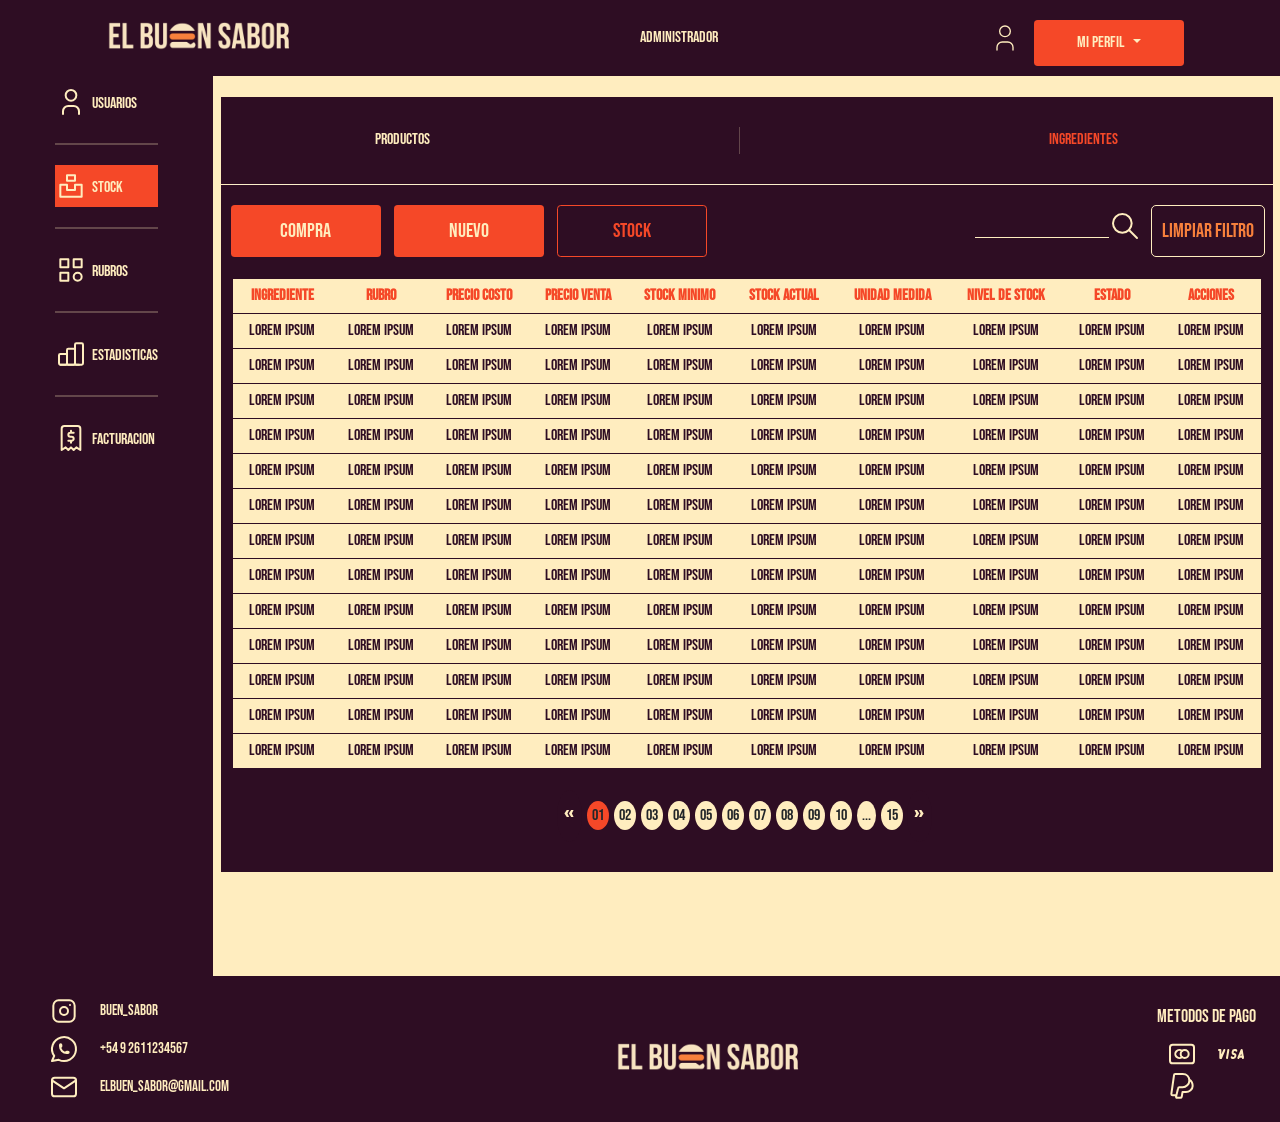
==== commit a9c33b48: "index.html" ====
--- a/index.html
+++ b/index.html
@@ -40,7 +40,7 @@
       <ul class="nav col-12 col-md-auto mb-2 justify-content-center mb-md-0">
         <li>
           <a href="#" class="nav-link px-2" style="color: #ffedbf"
-            >COCINA</a
+            >ADMINISTRADOR</a
           >
         </li>
       </ul>
@@ -116,7 +116,7 @@
                   <span
                     class="ms-1 d-none d-sm-inline"
                     style="color: #ffedbf; text-align: center"
-                    >PEDIDOS</span
+                    >USUARIOS</span
                   >
                 </a>
               </li>
@@ -186,6 +186,89 @@
                     >RUBROS</span
                   ></a
                 >
+              </li>
+              <hr
+                style="
+                  height: 2px;
+                  border: none;
+                  color: #ffedbf;
+                  background-color: #ffedbf;
+                "
+              />
+              <li>
+                <a
+                  href="#submenu2"
+                  data-bs-toggle="collapse"
+                  class="nav-link px-0 align-middle"
+                >
+                  <svg
+                    xmlns="http://www.w3.org/2000/svg"
+                    class="icon icon-tabler icon-tabler-chart-bar"
+                    width="32"
+                    height="32"
+                    viewBox="0 0 24 24"
+                    stroke-width="1.5"
+                    stroke="#ffedbf"
+                    fill="none"
+                    stroke-linecap="round"
+                    stroke-linejoin="round"
+                  >
+                    <path stroke="none" d="M0 0h24v24H0z" fill="none" />
+                    <path
+                      d="M3 12m0 1a1 1 0 0 1 1 -1h4a1 1 0 0 1 1 1v6a1 1 0 0 1 -1 1h-4a1 1 0 0 1 -1 -1z"
+                    />
+                    <path
+                      d="M9 8m0 1a1 1 0 0 1 1 -1h4a1 1 0 0 1 1 1v10a1 1 0 0 1 -1 1h-4a1 1 0 0 1 -1 -1z"
+                    />
+                    <path
+                      d="M15 4m0 1a1 1 0 0 1 1 -1h4a1 1 0 0 1 1 1v14a1 1 0 0 1 -1 1h-4a1 1 0 0 1 -1 -1z"
+                    />
+                    <path d="M4 20l14 0" />
+                  </svg>
+                  <span class="ms-1 d-none d-sm-inline" style="color: #ffedbf"
+                    >ESTADISTICAS</span
+                  ></a
+                >
+              </li>
+              <hr
+                style="
+                  height: 2px;
+                  border: none;
+                  color: #ffedbf;
+                  background-color: #ffedbf;
+                "
+              />
+              <li>
+                <a
+                  href="#submenu2"
+                  data-bs-toggle="collapse"
+                  class="nav-link px-0 align-middle"
+                >
+                  <svg
+                    xmlns="http://www.w3.org/2000/svg"
+                    class="icon icon-tabler icon-tabler-receipt-2"
+                    width="32"
+                    height="32"
+                    viewBox="0 0 24 24"
+                    stroke-width="1.5"
+                    stroke="#ffedbf"
+                    fill="none"
+                    stroke-linecap="round"
+                    stroke-linejoin="round"
+                  >
+                    <path stroke="none" d="M0 0h24v24H0z" fill="none" />
+                    <path
+                      d="M5 21v-16a2 2 0 0 1 2 -2h10a2 2 0 0 1 2 2v16l-3 -2l-2 2l-2 -2l-2 2l-2 -2l-3 2"
+                    />
+                    <path
+                      d="M14 8h-2.5a1.5 1.5 0 0 0 0 3h1a1.5 1.5 0 0 1 0 3h-2.5m2 0v1.5m0 -9v1.5"
+                    />
+                  </svg>
+                  <span class="ms-1 d-none d-sm-inline" style="color: #ffedbf"
+                    >FACTURACION</span
+                  ></a
+                >
+              </li>
             </ul>
             <hr />
           </div>
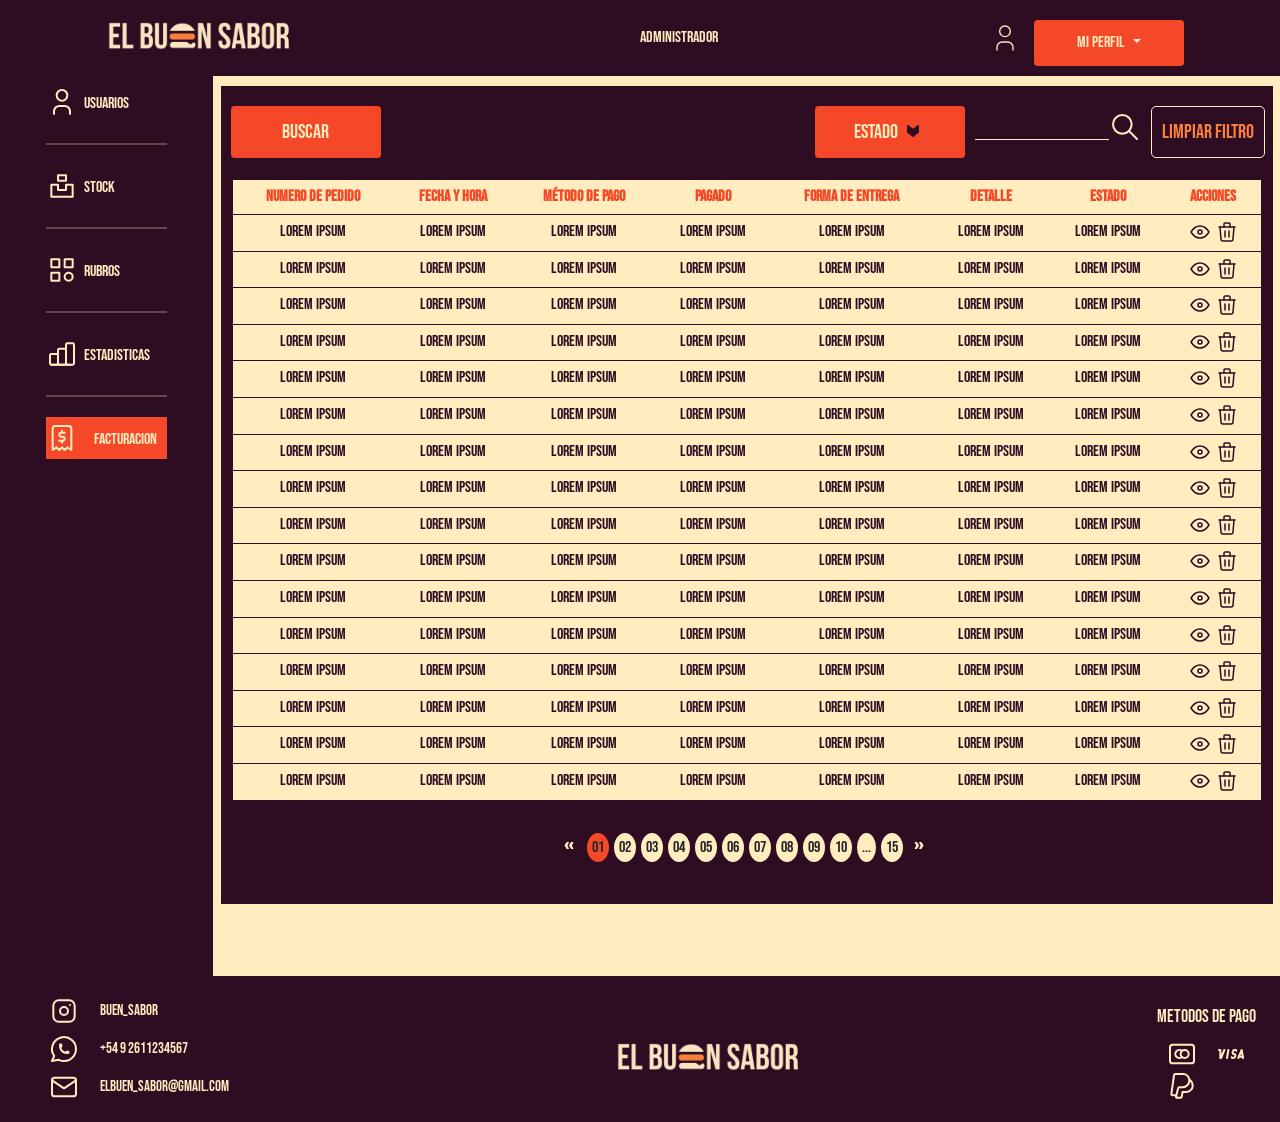
==== commit 1e1862c4: "index.html" ====
--- a/index.html
+++ b/index.html
@@ -128,7 +128,7 @@
                   background-color: #ffedbf;
                 "
               />
-              <li style="background-color: #f54828">
+              <li style="background-color: #2e0d23">
                 <a
                   href="#submenu1"
                   data-bs-toggle="collapse"
@@ -238,7 +238,7 @@
                   background-color: #ffedbf;
                 "
               />
-              <li>
+              <li style="background-color: #f54828">
                 <a
                   href="#submenu2"
                   data-bs-toggle="collapse"
@@ -264,7 +264,7 @@
                       d="M14 8h-2.5a1.5 1.5 0 0 0 0 3h1a1.5 1.5 0 0 1 0 3h-2.5m2 0v1.5m0 -9v1.5"
                     />
                   </svg>
-                  <span class="ms-1 d-none d-sm-inline" style="color: #ffedbf"
+                  <span class="ms-1 d-none d-sm-inline" style="color: #ffedbf; padding: 1rem;"
                     >FACTURACION</span
                   ></a
                 >
@@ -275,47 +275,38 @@
         </div>
         <div class="col py-3" style="overflow-x: auto">
           <div
-            class="d-flex flex-wrap align-items-center justify-content-around py-3 tabla"
-          >
-            <a href="#">Productos</a>
-            <hr class="hr-tabla" />
-            <a href="#" style="color: #f54828">Ingredientes</a>
-          </div>
-          <hr style="color: #ffedbf; max-width: 98%; margin: 0 auto" />
-          <div
             class="d-flex flex-wrap align-items-center justify-content-center justify-content-md-between py-3"
             style="background-color: #2e0d23"
           >
             <div>
-              <button
-                type="button"
-                class="btn"
-                data-toggle="modal"
-                data-target="#exampleModalCenter"
-              >
-                COMPRA
-              </button>
-              <button
-                type="button"
-                class="btn"
-                data-toggle="modal"
-                data-target="#exampleModalCenter2"
-              >
-                NUEVO
-              </button>
-              <button
-                type="button"
-                class="btn"
-                style="
-                  background-color: #2e0d23;
-                  border-color: #f54828;
-                  color: #f54828;
-                "
-              >
-                STOCK
-              </button>
+              <button type="button" class="btn">BUSCAR</button>
             </div>
-            <div class="filtros">
+            <div class="filtros flex-wrap">
+              <div style="margin-right: 1rem">
+                <button type="button" class="btn">
+                  ESTADO
+                  <svg
+                    xmlns="http://www.w3.org/2000/svg"
+                    class="icon icon-tabler icon-tabler-arrow-badge-down-filled"
+                    width="24"
+                    height="24"
+                    viewBox="0 0 24 24"
+                    stroke-width="1.5"
+                    stroke="#2e0d23"
+                    fill="none"
+                    stroke-linecap="round"
+                    stroke-linejoin="round"
+                    style="color: #2e0d23;"
+                  >
+                    <path stroke="none" d="M0 0h24v24H0z" fill="none" />
+                    <path
+                      d="M16.375 6.22l-4.375 3.498l-4.375 -3.5a1 1 0 0 0 -1.625 .782v6a1 1 0 0 0 .375 .78l5 4a1 1 0 0 0 1.25 0l5 -4a1 1 0 0 0 .375 -.78v-6a1 1 0 0 0 -1.625 -.78z"
+                      stroke-width="0"
+                      fill="currentColor"
+                    />
+                  </svg>
+                </button>
+              </div>
               <input
                 type="text"
                 style="
@@ -358,49 +349,37 @@
                       scope="col"
                       style="background-color: #ffedbf; color: #f54828"
                     >
-                      INGREDIENTE
+                      NUMERO DE PEDIDO
                     </th>
                     <th
                       scope="col"
                       style="background-color: #ffedbf; color: #f54828"
                     >
-                      RUBRO
+                      FECHA Y HORA
                     </th>
                     <th
                       scope="col"
                       style="background-color: #ffedbf; color: #f54828"
                     >
-                      PRECIO COSTO
+                      MÉTODO DE PAGO
                     </th>
                     <th
                       scope="col"
                       style="background-color: #ffedbf; color: #f54828"
                     >
-                      PRECIO VENTA
+                      PAGADO
                     </th>
                     <th
                       scope="col"
                       style="background-color: #ffedbf; color: #f54828"
                     >
-                      STOCK MINIMO
+                      FORMA DE ENTREGA
                     </th>
                     <th
                       scope="col"
                       style="background-color: #ffedbf; color: #f54828"
                     >
-                      STOCK ACTUAL
-                    </th>
-                    <th
-                      scope="col"
-                      style="background-color: #ffedbf; color: #f54828"
-                    >
-                      UNIDAD MEDIDA
-                    </th>
-                    <th
-                      scope="col"
-                      style="background-color: #ffedbf; color: #f54828"
-                    >
-                      NIVEL DE STOCK
+                      DETALLE
                     </th>
                     <th
                       scope="col"
@@ -425,153 +404,797 @@
                     <td style="color: #2e0d23">LOREM IPSUM</td>
                     <td style="color: #2e0d23">LOREM IPSUM</td>
                     <td style="color: #2e0d23">LOREM IPSUM</td>
-                    <td style="color: #2e0d23">LOREM IPSUM</td>
-                    <td style="color: #2e0d23">LOREM IPSUM</td>
-                    <td style="color: #2e0d23">LOREM IPSUM</td>
-                  </tr>
-                  <tr>
-                    <td style="color: #2e0d23">LOREM IPSUM</td>
-                    <td style="color: #2e0d23">LOREM IPSUM</td>
-                    <td style="color: #2e0d23">LOREM IPSUM</td>
-                    <td style="color: #2e0d23">LOREM IPSUM</td>
-                    <td style="color: #2e0d23">LOREM IPSUM</td>
-                    <td style="color: #2e0d23">LOREM IPSUM</td>
-                    <td style="color: #2e0d23">LOREM IPSUM</td>
-                    <td style="color: #2e0d23">LOREM IPSUM</td>
-                    <td style="color: #2e0d23">LOREM IPSUM</td>
-                    <td style="color: #2e0d23">LOREM IPSUM</td>
-                  </tr>
-                  <tr>
-                    <td style="color: #2e0d23">LOREM IPSUM</td>
-                    <td style="color: #2e0d23">LOREM IPSUM</td>
-                    <td style="color: #2e0d23">LOREM IPSUM</td>
-                    <td style="color: #2e0d23">LOREM IPSUM</td>
-                    <td style="color: #2e0d23">LOREM IPSUM</td>
-                    <td style="color: #2e0d23">LOREM IPSUM</td>
-                    <td style="color: #2e0d23">LOREM IPSUM</td>
-                    <td style="color: #2e0d23">LOREM IPSUM</td>
-                    <td style="color: #2e0d23">LOREM IPSUM</td>
-                    <td style="color: #2e0d23">LOREM IPSUM</td>
-                  </tr>
-                  <tr>
-                    <td style="color: #2e0d23">LOREM IPSUM</td>
-                    <td style="color: #2e0d23">LOREM IPSUM</td>
-                    <td style="color: #2e0d23">LOREM IPSUM</td>
-                    <td style="color: #2e0d23">LOREM IPSUM</td>
-                    <td style="color: #2e0d23">LOREM IPSUM</td>
-                    <td style="color: #2e0d23">LOREM IPSUM</td>
-                    <td style="color: #2e0d23">LOREM IPSUM</td>
-                    <td style="color: #2e0d23">LOREM IPSUM</td>
-                    <td style="color: #2e0d23">LOREM IPSUM</td>
-                    <td style="color: #2e0d23">LOREM IPSUM</td>
-                  </tr>
-                  <tr>
-                    <td style="color: #2e0d23">LOREM IPSUM</td>
-                    <td style="color: #2e0d23">LOREM IPSUM</td>
-                    <td style="color: #2e0d23">LOREM IPSUM</td>
-                    <td style="color: #2e0d23">LOREM IPSUM</td>
-                    <td style="color: #2e0d23">LOREM IPSUM</td>
-                    <td style="color: #2e0d23">LOREM IPSUM</td>
-                    <td style="color: #2e0d23">LOREM IPSUM</td>
-                    <td style="color: #2e0d23">LOREM IPSUM</td>
-                    <td style="color: #2e0d23">LOREM IPSUM</td>
-                    <td style="color: #2e0d23">LOREM IPSUM</td>
-                  </tr>
-                  <tr>
-                    <td style="color: #2e0d23">LOREM IPSUM</td>
-                    <td style="color: #2e0d23">LOREM IPSUM</td>
-                    <td style="color: #2e0d23">LOREM IPSUM</td>
-                    <td style="color: #2e0d23">LOREM IPSUM</td>
-                    <td style="color: #2e0d23">LOREM IPSUM</td>
-                    <td style="color: #2e0d23">LOREM IPSUM</td>
-                    <td style="color: #2e0d23">LOREM IPSUM</td>
-                    <td style="color: #2e0d23">LOREM IPSUM</td>
-                    <td style="color: #2e0d23">LOREM IPSUM</td>
-                    <td style="color: #2e0d23">LOREM IPSUM</td>
-                  </tr>
-                  <tr>
-                    <td style="color: #2e0d23">LOREM IPSUM</td>
-                    <td style="color: #2e0d23">LOREM IPSUM</td>
-                    <td style="color: #2e0d23">LOREM IPSUM</td>
-                    <td style="color: #2e0d23">LOREM IPSUM</td>
-                    <td style="color: #2e0d23">LOREM IPSUM</td>
-                    <td style="color: #2e0d23">LOREM IPSUM</td>
-                    <td style="color: #2e0d23">LOREM IPSUM</td>
-                    <td style="color: #2e0d23">LOREM IPSUM</td>
-                    <td style="color: #2e0d23">LOREM IPSUM</td>
-                    <td style="color: #2e0d23">LOREM IPSUM</td>
-                  </tr>
-                  <tr>
-                    <td style="color: #2e0d23">LOREM IPSUM</td>
-                    <td style="color: #2e0d23">LOREM IPSUM</td>
-                    <td style="color: #2e0d23">LOREM IPSUM</td>
-                    <td style="color: #2e0d23">LOREM IPSUM</td>
-                    <td style="color: #2e0d23">LOREM IPSUM</td>
-                    <td style="color: #2e0d23">LOREM IPSUM</td>
-                    <td style="color: #2e0d23">LOREM IPSUM</td>
-                    <td style="color: #2e0d23">LOREM IPSUM</td>
-                    <td style="color: #2e0d23">LOREM IPSUM</td>
-                    <td style="color: #2e0d23">LOREM IPSUM</td>
-                  </tr>
-                  <tr>
-                    <td style="color: #2e0d23">LOREM IPSUM</td>
-                    <td style="color: #2e0d23">LOREM IPSUM</td>
-                    <td style="color: #2e0d23">LOREM IPSUM</td>
-                    <td style="color: #2e0d23">LOREM IPSUM</td>
-                    <td style="color: #2e0d23">LOREM IPSUM</td>
-                    <td style="color: #2e0d23">LOREM IPSUM</td>
-                    <td style="color: #2e0d23">LOREM IPSUM</td>
-                    <td style="color: #2e0d23">LOREM IPSUM</td>
-                    <td style="color: #2e0d23">LOREM IPSUM</td>
-                    <td style="color: #2e0d23">LOREM IPSUM</td>
-                  </tr>
-                  <tr>
-                    <td style="color: #2e0d23">LOREM IPSUM</td>
-                    <td style="color: #2e0d23">LOREM IPSUM</td>
-                    <td style="color: #2e0d23">LOREM IPSUM</td>
-                    <td style="color: #2e0d23">LOREM IPSUM</td>
-                    <td style="color: #2e0d23">LOREM IPSUM</td>
-                    <td style="color: #2e0d23">LOREM IPSUM</td>
-                    <td style="color: #2e0d23">LOREM IPSUM</td>
-                    <td style="color: #2e0d23">LOREM IPSUM</td>
-                    <td style="color: #2e0d23">LOREM IPSUM</td>
-                    <td style="color: #2e0d23">LOREM IPSUM</td>
-                  </tr>
-                  <tr>
-                    <td style="color: #2e0d23">LOREM IPSUM</td>
-                    <td style="color: #2e0d23">LOREM IPSUM</td>
-                    <td style="color: #2e0d23">LOREM IPSUM</td>
-                    <td style="color: #2e0d23">LOREM IPSUM</td>
-                    <td style="color: #2e0d23">LOREM IPSUM</td>
-                    <td style="color: #2e0d23">LOREM IPSUM</td>
-                    <td style="color: #2e0d23">LOREM IPSUM</td>
-                    <td style="color: #2e0d23">LOREM IPSUM</td>
-                    <td style="color: #2e0d23">LOREM IPSUM</td>
-                    <td style="color: #2e0d23">LOREM IPSUM</td>
-                  </tr>
-                  <tr>
-                    <td style="color: #2e0d23">LOREM IPSUM</td>
-                    <td style="color: #2e0d23">LOREM IPSUM</td>
-                    <td style="color: #2e0d23">LOREM IPSUM</td>
-                    <td style="color: #2e0d23">LOREM IPSUM</td>
-                    <td style="color: #2e0d23">LOREM IPSUM</td>
-                    <td style="color: #2e0d23">LOREM IPSUM</td>
-                    <td style="color: #2e0d23">LOREM IPSUM</td>
-                    <td style="color: #2e0d23">LOREM IPSUM</td>
-                    <td style="color: #2e0d23">LOREM IPSUM</td>
-                    <td style="color: #2e0d23">LOREM IPSUM</td>
-                  </tr>
-                  <tr>
-                    <td style="color: #2e0d23">LOREM IPSUM</td>
-                    <td style="color: #2e0d23">LOREM IPSUM</td>
-                    <td style="color: #2e0d23">LOREM IPSUM</td>
-                    <td style="color: #2e0d23">LOREM IPSUM</td>
-                    <td style="color: #2e0d23">LOREM IPSUM</td>
-                    <td style="color: #2e0d23">LOREM IPSUM</td>
-                    <td style="color: #2e0d23">LOREM IPSUM</td>
-                    <td style="color: #2e0d23">LOREM IPSUM</td>
-                    <td style="color: #2e0d23">LOREM IPSUM</td>
-                    <td style="color: #2e0d23">LOREM IPSUM</td>
+                    <td style="color: #2e0d23">
+                      <svg
+                        xmlns="http://www.w3.org/2000/svg"
+                        class="icon icon-tabler icon-tabler-eye"
+                        width="24"
+                        height="24"
+                        viewBox="0 0 24 24"
+                        stroke-width="1.5"
+                        stroke="#2e0d23"
+                        fill="none"
+                        stroke-linecap="round"
+                        stroke-linejoin="round"
+                      >
+                        <path stroke="none" d="M0 0h24v24H0z" fill="none" />
+                        <path d="M10 12a2 2 0 1 0 4 0a2 2 0 0 0 -4 0" />
+                        <path
+                          d="M21 12c-2.4 4 -5.4 6 -9 6c-3.6 0 -6.6 -2 -9 -6c2.4 -4 5.4 -6 9 -6c3.6 0 6.6 2 9 6"
+                        />
+                      </svg>
+                      <svg
+                        xmlns="http://www.w3.org/2000/svg"
+                        class="icon icon-tabler icon-tabler-trash"
+                        width="24"
+                        height="24"
+                        viewBox="0 0 24 24"
+                        stroke-width="1.5"
+                        stroke="#2e0d23"
+                        fill="none"
+                        stroke-linecap="round"
+                        stroke-linejoin="round"
+                      >
+                        <path stroke="none" d="M0 0h24v24H0z" fill="none" />
+                        <path d="M4 7l16 0" />
+                        <path d="M10 11l0 6" />
+                        <path d="M14 11l0 6" />
+                        <path
+                          d="M5 7l1 12a2 2 0 0 0 2 2h8a2 2 0 0 0 2 -2l1 -12"
+                        />
+                        <path d="M9 7v-3a1 1 0 0 1 1 -1h4a1 1 0 0 1 1 1v3" />
+                      </svg>
+                    </td>
+                  </tr>
+                  <tr>
+                    <td style="color: #2e0d23">LOREM IPSUM</td>
+                    <td style="color: #2e0d23">LOREM IPSUM</td>
+                    <td style="color: #2e0d23">LOREM IPSUM</td>
+                    <td style="color: #2e0d23">LOREM IPSUM</td>
+                    <td style="color: #2e0d23">LOREM IPSUM</td>
+                    <td style="color: #2e0d23">LOREM IPSUM</td>
+                    <td style="color: #2e0d23">LOREM IPSUM</td>
+                    <td style="color: #2e0d23">
+                      <svg
+                        xmlns="http://www.w3.org/2000/svg"
+                        class="icon icon-tabler icon-tabler-eye"
+                        width="24"
+                        height="24"
+                        viewBox="0 0 24 24"
+                        stroke-width="1.5"
+                        stroke="#2e0d23"
+                        fill="none"
+                        stroke-linecap="round"
+                        stroke-linejoin="round"
+                      >
+                        <path stroke="none" d="M0 0h24v24H0z" fill="none" />
+                        <path d="M10 12a2 2 0 1 0 4 0a2 2 0 0 0 -4 0" />
+                        <path
+                          d="M21 12c-2.4 4 -5.4 6 -9 6c-3.6 0 -6.6 -2 -9 -6c2.4 -4 5.4 -6 9 -6c3.6 0 6.6 2 9 6"
+                        />
+                      </svg>
+                      <svg
+                        xmlns="http://www.w3.org/2000/svg"
+                        class="icon icon-tabler icon-tabler-trash"
+                        width="24"
+                        height="24"
+                        viewBox="0 0 24 24"
+                        stroke-width="1.5"
+                        stroke="#2e0d23"
+                        fill="none"
+                        stroke-linecap="round"
+                        stroke-linejoin="round"
+                      >
+                        <path stroke="none" d="M0 0h24v24H0z" fill="none" />
+                        <path d="M4 7l16 0" />
+                        <path d="M10 11l0 6" />
+                        <path d="M14 11l0 6" />
+                        <path
+                          d="M5 7l1 12a2 2 0 0 0 2 2h8a2 2 0 0 0 2 -2l1 -12"
+                        />
+                        <path d="M9 7v-3a1 1 0 0 1 1 -1h4a1 1 0 0 1 1 1v3" />
+                      </svg>
+                    </td>
+                  </tr>
+                  <tr>
+                    <td style="color: #2e0d23">LOREM IPSUM</td>
+                    <td style="color: #2e0d23">LOREM IPSUM</td>
+                    <td style="color: #2e0d23">LOREM IPSUM</td>
+                    <td style="color: #2e0d23">LOREM IPSUM</td>
+                    <td style="color: #2e0d23">LOREM IPSUM</td>
+                    <td style="color: #2e0d23">LOREM IPSUM</td>
+                    <td style="color: #2e0d23">LOREM IPSUM</td>
+                    <td style="color: #2e0d23">
+                      <svg
+                        xmlns="http://www.w3.org/2000/svg"
+                        class="icon icon-tabler icon-tabler-eye"
+                        width="24"
+                        height="24"
+                        viewBox="0 0 24 24"
+                        stroke-width="1.5"
+                        stroke="#2e0d23"
+                        fill="none"
+                        stroke-linecap="round"
+                        stroke-linejoin="round"
+                      >
+                        <path stroke="none" d="M0 0h24v24H0z" fill="none" />
+                        <path d="M10 12a2 2 0 1 0 4 0a2 2 0 0 0 -4 0" />
+                        <path
+                          d="M21 12c-2.4 4 -5.4 6 -9 6c-3.6 0 -6.6 -2 -9 -6c2.4 -4 5.4 -6 9 -6c3.6 0 6.6 2 9 6"
+                        />
+                      </svg>
+                      <svg
+                        xmlns="http://www.w3.org/2000/svg"
+                        class="icon icon-tabler icon-tabler-trash"
+                        width="24"
+                        height="24"
+                        viewBox="0 0 24 24"
+                        stroke-width="1.5"
+                        stroke="#2e0d23"
+                        fill="none"
+                        stroke-linecap="round"
+                        stroke-linejoin="round"
+                      >
+                        <path stroke="none" d="M0 0h24v24H0z" fill="none" />
+                        <path d="M4 7l16 0" />
+                        <path d="M10 11l0 6" />
+                        <path d="M14 11l0 6" />
+                        <path
+                          d="M5 7l1 12a2 2 0 0 0 2 2h8a2 2 0 0 0 2 -2l1 -12"
+                        />
+                        <path d="M9 7v-3a1 1 0 0 1 1 -1h4a1 1 0 0 1 1 1v3" />
+                      </svg>
+                    </td>
+                  </tr>
+                  <tr>
+                    <td style="color: #2e0d23">LOREM IPSUM</td>
+                    <td style="color: #2e0d23">LOREM IPSUM</td>
+                    <td style="color: #2e0d23">LOREM IPSUM</td>
+                    <td style="color: #2e0d23">LOREM IPSUM</td>
+                    <td style="color: #2e0d23">LOREM IPSUM</td>
+                    <td style="color: #2e0d23">LOREM IPSUM</td>
+                    <td style="color: #2e0d23">LOREM IPSUM</td>
+                    <td style="color: #2e0d23">
+                      <svg
+                        xmlns="http://www.w3.org/2000/svg"
+                        class="icon icon-tabler icon-tabler-eye"
+                        width="24"
+                        height="24"
+                        viewBox="0 0 24 24"
+                        stroke-width="1.5"
+                        stroke="#2e0d23"
+                        fill="none"
+                        stroke-linecap="round"
+                        stroke-linejoin="round"
+                      >
+                        <path stroke="none" d="M0 0h24v24H0z" fill="none" />
+                        <path d="M10 12a2 2 0 1 0 4 0a2 2 0 0 0 -4 0" />
+                        <path
+                          d="M21 12c-2.4 4 -5.4 6 -9 6c-3.6 0 -6.6 -2 -9 -6c2.4 -4 5.4 -6 9 -6c3.6 0 6.6 2 9 6"
+                        />
+                      </svg>
+                      <svg
+                        xmlns="http://www.w3.org/2000/svg"
+                        class="icon icon-tabler icon-tabler-trash"
+                        width="24"
+                        height="24"
+                        viewBox="0 0 24 24"
+                        stroke-width="1.5"
+                        stroke="#2e0d23"
+                        fill="none"
+                        stroke-linecap="round"
+                        stroke-linejoin="round"
+                      >
+                        <path stroke="none" d="M0 0h24v24H0z" fill="none" />
+                        <path d="M4 7l16 0" />
+                        <path d="M10 11l0 6" />
+                        <path d="M14 11l0 6" />
+                        <path
+                          d="M5 7l1 12a2 2 0 0 0 2 2h8a2 2 0 0 0 2 -2l1 -12"
+                        />
+                        <path d="M9 7v-3a1 1 0 0 1 1 -1h4a1 1 0 0 1 1 1v3" />
+                      </svg>
+                    </td>
+                  </tr>
+                  <tr>
+                    <td style="color: #2e0d23">LOREM IPSUM</td>
+                    <td style="color: #2e0d23">LOREM IPSUM</td>
+                    <td style="color: #2e0d23">LOREM IPSUM</td>
+                    <td style="color: #2e0d23">LOREM IPSUM</td>
+                    <td style="color: #2e0d23">LOREM IPSUM</td>
+                    <td style="color: #2e0d23">LOREM IPSUM</td>
+                    <td style="color: #2e0d23">LOREM IPSUM</td>
+                    <td style="color: #2e0d23">
+                      <svg
+                        xmlns="http://www.w3.org/2000/svg"
+                        class="icon icon-tabler icon-tabler-eye"
+                        width="24"
+                        height="24"
+                        viewBox="0 0 24 24"
+                        stroke-width="1.5"
+                        stroke="#2e0d23"
+                        fill="none"
+                        stroke-linecap="round"
+                        stroke-linejoin="round"
+                      >
+                        <path stroke="none" d="M0 0h24v24H0z" fill="none" />
+                        <path d="M10 12a2 2 0 1 0 4 0a2 2 0 0 0 -4 0" />
+                        <path
+                          d="M21 12c-2.4 4 -5.4 6 -9 6c-3.6 0 -6.6 -2 -9 -6c2.4 -4 5.4 -6 9 -6c3.6 0 6.6 2 9 6"
+                        />
+                      </svg>
+                      <svg
+                        xmlns="http://www.w3.org/2000/svg"
+                        class="icon icon-tabler icon-tabler-trash"
+                        width="24"
+                        height="24"
+                        viewBox="0 0 24 24"
+                        stroke-width="1.5"
+                        stroke="#2e0d23"
+                        fill="none"
+                        stroke-linecap="round"
+                        stroke-linejoin="round"
+                      >
+                        <path stroke="none" d="M0 0h24v24H0z" fill="none" />
+                        <path d="M4 7l16 0" />
+                        <path d="M10 11l0 6" />
+                        <path d="M14 11l0 6" />
+                        <path
+                          d="M5 7l1 12a2 2 0 0 0 2 2h8a2 2 0 0 0 2 -2l1 -12"
+                        />
+                        <path d="M9 7v-3a1 1 0 0 1 1 -1h4a1 1 0 0 1 1 1v3" />
+                      </svg>
+                    </td>
+                  </tr>
+                  <tr>
+                    <td style="color: #2e0d23">LOREM IPSUM</td>
+                    <td style="color: #2e0d23">LOREM IPSUM</td>
+                    <td style="color: #2e0d23">LOREM IPSUM</td>
+                    <td style="color: #2e0d23">LOREM IPSUM</td>
+                    <td style="color: #2e0d23">LOREM IPSUM</td>
+                    <td style="color: #2e0d23">LOREM IPSUM</td>
+                    <td style="color: #2e0d23">LOREM IPSUM</td>
+                    <td style="color: #2e0d23">
+                      <svg
+                        xmlns="http://www.w3.org/2000/svg"
+                        class="icon icon-tabler icon-tabler-eye"
+                        width="24"
+                        height="24"
+                        viewBox="0 0 24 24"
+                        stroke-width="1.5"
+                        stroke="#2e0d23"
+                        fill="none"
+                        stroke-linecap="round"
+                        stroke-linejoin="round"
+                      >
+                        <path stroke="none" d="M0 0h24v24H0z" fill="none" />
+                        <path d="M10 12a2 2 0 1 0 4 0a2 2 0 0 0 -4 0" />
+                        <path
+                          d="M21 12c-2.4 4 -5.4 6 -9 6c-3.6 0 -6.6 -2 -9 -6c2.4 -4 5.4 -6 9 -6c3.6 0 6.6 2 9 6"
+                        />
+                      </svg>
+                      <svg
+                        xmlns="http://www.w3.org/2000/svg"
+                        class="icon icon-tabler icon-tabler-trash"
+                        width="24"
+                        height="24"
+                        viewBox="0 0 24 24"
+                        stroke-width="1.5"
+                        stroke="#2e0d23"
+                        fill="none"
+                        stroke-linecap="round"
+                        stroke-linejoin="round"
+                      >
+                        <path stroke="none" d="M0 0h24v24H0z" fill="none" />
+                        <path d="M4 7l16 0" />
+                        <path d="M10 11l0 6" />
+                        <path d="M14 11l0 6" />
+                        <path
+                          d="M5 7l1 12a2 2 0 0 0 2 2h8a2 2 0 0 0 2 -2l1 -12"
+                        />
+                        <path d="M9 7v-3a1 1 0 0 1 1 -1h4a1 1 0 0 1 1 1v3" />
+                      </svg>
+                    </td>
+                  </tr>
+                  <tr>
+                    <td style="color: #2e0d23">LOREM IPSUM</td>
+                    <td style="color: #2e0d23">LOREM IPSUM</td>
+                    <td style="color: #2e0d23">LOREM IPSUM</td>
+                    <td style="color: #2e0d23">LOREM IPSUM</td>
+                    <td style="color: #2e0d23">LOREM IPSUM</td>
+                    <td style="color: #2e0d23">LOREM IPSUM</td>
+                    <td style="color: #2e0d23">LOREM IPSUM</td>
+                    <td style="color: #2e0d23">
+                      <svg
+                        xmlns="http://www.w3.org/2000/svg"
+                        class="icon icon-tabler icon-tabler-eye"
+                        width="24"
+                        height="24"
+                        viewBox="0 0 24 24"
+                        stroke-width="1.5"
+                        stroke="#2e0d23"
+                        fill="none"
+                        stroke-linecap="round"
+                        stroke-linejoin="round"
+                      >
+                        <path stroke="none" d="M0 0h24v24H0z" fill="none" />
+                        <path d="M10 12a2 2 0 1 0 4 0a2 2 0 0 0 -4 0" />
+                        <path
+                          d="M21 12c-2.4 4 -5.4 6 -9 6c-3.6 0 -6.6 -2 -9 -6c2.4 -4 5.4 -6 9 -6c3.6 0 6.6 2 9 6"
+                        />
+                      </svg>
+                      <svg
+                        xmlns="http://www.w3.org/2000/svg"
+                        class="icon icon-tabler icon-tabler-trash"
+                        width="24"
+                        height="24"
+                        viewBox="0 0 24 24"
+                        stroke-width="1.5"
+                        stroke="#2e0d23"
+                        fill="none"
+                        stroke-linecap="round"
+                        stroke-linejoin="round"
+                      >
+                        <path stroke="none" d="M0 0h24v24H0z" fill="none" />
+                        <path d="M4 7l16 0" />
+                        <path d="M10 11l0 6" />
+                        <path d="M14 11l0 6" />
+                        <path
+                          d="M5 7l1 12a2 2 0 0 0 2 2h8a2 2 0 0 0 2 -2l1 -12"
+                        />
+                        <path d="M9 7v-3a1 1 0 0 1 1 -1h4a1 1 0 0 1 1 1v3" />
+                      </svg>
+                    </td>
+                  </tr>
+                  <tr>
+                    <td style="color: #2e0d23">LOREM IPSUM</td>
+                    <td style="color: #2e0d23">LOREM IPSUM</td>
+                    <td style="color: #2e0d23">LOREM IPSUM</td>
+                    <td style="color: #2e0d23">LOREM IPSUM</td>
+                    <td style="color: #2e0d23">LOREM IPSUM</td>
+                    <td style="color: #2e0d23">LOREM IPSUM</td>
+                    <td style="color: #2e0d23">LOREM IPSUM</td>
+                    <td style="color: #2e0d23">
+                      <svg
+                        xmlns="http://www.w3.org/2000/svg"
+                        class="icon icon-tabler icon-tabler-eye"
+                        width="24"
+                        height="24"
+                        viewBox="0 0 24 24"
+                        stroke-width="1.5"
+                        stroke="#2e0d23"
+                        fill="none"
+                        stroke-linecap="round"
+                        stroke-linejoin="round"
+                      >
+                        <path stroke="none" d="M0 0h24v24H0z" fill="none" />
+                        <path d="M10 12a2 2 0 1 0 4 0a2 2 0 0 0 -4 0" />
+                        <path
+                          d="M21 12c-2.4 4 -5.4 6 -9 6c-3.6 0 -6.6 -2 -9 -6c2.4 -4 5.4 -6 9 -6c3.6 0 6.6 2 9 6"
+                        />
+                      </svg>
+                      <svg
+                        xmlns="http://www.w3.org/2000/svg"
+                        class="icon icon-tabler icon-tabler-trash"
+                        width="24"
+                        height="24"
+                        viewBox="0 0 24 24"
+                        stroke-width="1.5"
+                        stroke="#2e0d23"
+                        fill="none"
+                        stroke-linecap="round"
+                        stroke-linejoin="round"
+                      >
+                        <path stroke="none" d="M0 0h24v24H0z" fill="none" />
+                        <path d="M4 7l16 0" />
+                        <path d="M10 11l0 6" />
+                        <path d="M14 11l0 6" />
+                        <path
+                          d="M5 7l1 12a2 2 0 0 0 2 2h8a2 2 0 0 0 2 -2l1 -12"
+                        />
+                        <path d="M9 7v-3a1 1 0 0 1 1 -1h4a1 1 0 0 1 1 1v3" />
+                      </svg>
+                    </td>
+                  </tr>
+                  <tr>
+                    <td style="color: #2e0d23">LOREM IPSUM</td>
+                    <td style="color: #2e0d23">LOREM IPSUM</td>
+                    <td style="color: #2e0d23">LOREM IPSUM</td>
+                    <td style="color: #2e0d23">LOREM IPSUM</td>
+                    <td style="color: #2e0d23">LOREM IPSUM</td>
+                    <td style="color: #2e0d23">LOREM IPSUM</td>
+                    <td style="color: #2e0d23">LOREM IPSUM</td>
+                    <td style="color: #2e0d23">
+                      <svg
+                        xmlns="http://www.w3.org/2000/svg"
+                        class="icon icon-tabler icon-tabler-eye"
+                        width="24"
+                        height="24"
+                        viewBox="0 0 24 24"
+                        stroke-width="1.5"
+                        stroke="#2e0d23"
+                        fill="none"
+                        stroke-linecap="round"
+                        stroke-linejoin="round"
+                      >
+                        <path stroke="none" d="M0 0h24v24H0z" fill="none" />
+                        <path d="M10 12a2 2 0 1 0 4 0a2 2 0 0 0 -4 0" />
+                        <path
+                          d="M21 12c-2.4 4 -5.4 6 -9 6c-3.6 0 -6.6 -2 -9 -6c2.4 -4 5.4 -6 9 -6c3.6 0 6.6 2 9 6"
+                        />
+                      </svg>
+                      <svg
+                        xmlns="http://www.w3.org/2000/svg"
+                        class="icon icon-tabler icon-tabler-trash"
+                        width="24"
+                        height="24"
+                        viewBox="0 0 24 24"
+                        stroke-width="1.5"
+                        stroke="#2e0d23"
+                        fill="none"
+                        stroke-linecap="round"
+                        stroke-linejoin="round"
+                      >
+                        <path stroke="none" d="M0 0h24v24H0z" fill="none" />
+                        <path d="M4 7l16 0" />
+                        <path d="M10 11l0 6" />
+                        <path d="M14 11l0 6" />
+                        <path
+                          d="M5 7l1 12a2 2 0 0 0 2 2h8a2 2 0 0 0 2 -2l1 -12"
+                        />
+                        <path d="M9 7v-3a1 1 0 0 1 1 -1h4a1 1 0 0 1 1 1v3" />
+                      </svg>
+                    </td>
+                  </tr>
+                  <tr>
+                    <td style="color: #2e0d23">LOREM IPSUM</td>
+                    <td style="color: #2e0d23">LOREM IPSUM</td>
+                    <td style="color: #2e0d23">LOREM IPSUM</td>
+                    <td style="color: #2e0d23">LOREM IPSUM</td>
+                    <td style="color: #2e0d23">LOREM IPSUM</td>
+                    <td style="color: #2e0d23">LOREM IPSUM</td>
+                    <td style="color: #2e0d23">LOREM IPSUM</td>
+                    <td style="color: #2e0d23">
+                      <svg
+                        xmlns="http://www.w3.org/2000/svg"
+                        class="icon icon-tabler icon-tabler-eye"
+                        width="24"
+                        height="24"
+                        viewBox="0 0 24 24"
+                        stroke-width="1.5"
+                        stroke="#2e0d23"
+                        fill="none"
+                        stroke-linecap="round"
+                        stroke-linejoin="round"
+                      >
+                        <path stroke="none" d="M0 0h24v24H0z" fill="none" />
+                        <path d="M10 12a2 2 0 1 0 4 0a2 2 0 0 0 -4 0" />
+                        <path
+                          d="M21 12c-2.4 4 -5.4 6 -9 6c-3.6 0 -6.6 -2 -9 -6c2.4 -4 5.4 -6 9 -6c3.6 0 6.6 2 9 6"
+                        />
+                      </svg>
+                      <svg
+                        xmlns="http://www.w3.org/2000/svg"
+                        class="icon icon-tabler icon-tabler-trash"
+                        width="24"
+                        height="24"
+                        viewBox="0 0 24 24"
+                        stroke-width="1.5"
+                        stroke="#2e0d23"
+                        fill="none"
+                        stroke-linecap="round"
+                        stroke-linejoin="round"
+                      >
+                        <path stroke="none" d="M0 0h24v24H0z" fill="none" />
+                        <path d="M4 7l16 0" />
+                        <path d="M10 11l0 6" />
+                        <path d="M14 11l0 6" />
+                        <path
+                          d="M5 7l1 12a2 2 0 0 0 2 2h8a2 2 0 0 0 2 -2l1 -12"
+                        />
+                        <path d="M9 7v-3a1 1 0 0 1 1 -1h4a1 1 0 0 1 1 1v3" />
+                      </svg>
+                    </td>
+                  </tr>
+                  <tr>
+                    <td style="color: #2e0d23">LOREM IPSUM</td>
+                    <td style="color: #2e0d23">LOREM IPSUM</td>
+                    <td style="color: #2e0d23">LOREM IPSUM</td>
+                    <td style="color: #2e0d23">LOREM IPSUM</td>
+                    <td style="color: #2e0d23">LOREM IPSUM</td>
+                    <td style="color: #2e0d23">LOREM IPSUM</td>
+                    <td style="color: #2e0d23">LOREM IPSUM</td>
+                    <td style="color: #2e0d23">
+                      <svg
+                        xmlns="http://www.w3.org/2000/svg"
+                        class="icon icon-tabler icon-tabler-eye"
+                        width="24"
+                        height="24"
+                        viewBox="0 0 24 24"
+                        stroke-width="1.5"
+                        stroke="#2e0d23"
+                        fill="none"
+                        stroke-linecap="round"
+                        stroke-linejoin="round"
+                      >
+                        <path stroke="none" d="M0 0h24v24H0z" fill="none" />
+                        <path d="M10 12a2 2 0 1 0 4 0a2 2 0 0 0 -4 0" />
+                        <path
+                          d="M21 12c-2.4 4 -5.4 6 -9 6c-3.6 0 -6.6 -2 -9 -6c2.4 -4 5.4 -6 9 -6c3.6 0 6.6 2 9 6"
+                        />
+                      </svg>
+                      <svg
+                        xmlns="http://www.w3.org/2000/svg"
+                        class="icon icon-tabler icon-tabler-trash"
+                        width="24"
+                        height="24"
+                        viewBox="0 0 24 24"
+                        stroke-width="1.5"
+                        stroke="#2e0d23"
+                        fill="none"
+                        stroke-linecap="round"
+                        stroke-linejoin="round"
+                      >
+                        <path stroke="none" d="M0 0h24v24H0z" fill="none" />
+                        <path d="M4 7l16 0" />
+                        <path d="M10 11l0 6" />
+                        <path d="M14 11l0 6" />
+                        <path
+                          d="M5 7l1 12a2 2 0 0 0 2 2h8a2 2 0 0 0 2 -2l1 -12"
+                        />
+                        <path d="M9 7v-3a1 1 0 0 1 1 -1h4a1 1 0 0 1 1 1v3" />
+                      </svg>
+                    </td>
+                  </tr>
+                  <tr>
+                    <td style="color: #2e0d23">LOREM IPSUM</td>
+                    <td style="color: #2e0d23">LOREM IPSUM</td>
+                    <td style="color: #2e0d23">LOREM IPSUM</td>
+                    <td style="color: #2e0d23">LOREM IPSUM</td>
+                    <td style="color: #2e0d23">LOREM IPSUM</td>
+                    <td style="color: #2e0d23">LOREM IPSUM</td>
+                    <td style="color: #2e0d23">LOREM IPSUM</td>
+                    <td style="color: #2e0d23">
+                      <svg
+                        xmlns="http://www.w3.org/2000/svg"
+                        class="icon icon-tabler icon-tabler-eye"
+                        width="24"
+                        height="24"
+                        viewBox="0 0 24 24"
+                        stroke-width="1.5"
+                        stroke="#2e0d23"
+                        fill="none"
+                        stroke-linecap="round"
+                        stroke-linejoin="round"
+                      >
+                        <path stroke="none" d="M0 0h24v24H0z" fill="none" />
+                        <path d="M10 12a2 2 0 1 0 4 0a2 2 0 0 0 -4 0" />
+                        <path
+                          d="M21 12c-2.4 4 -5.4 6 -9 6c-3.6 0 -6.6 -2 -9 -6c2.4 -4 5.4 -6 9 -6c3.6 0 6.6 2 9 6"
+                        />
+                      </svg>
+                      <svg
+                        xmlns="http://www.w3.org/2000/svg"
+                        class="icon icon-tabler icon-tabler-trash"
+                        width="24"
+                        height="24"
+                        viewBox="0 0 24 24"
+                        stroke-width="1.5"
+                        stroke="#2e0d23"
+                        fill="none"
+                        stroke-linecap="round"
+                        stroke-linejoin="round"
+                      >
+                        <path stroke="none" d="M0 0h24v24H0z" fill="none" />
+                        <path d="M4 7l16 0" />
+                        <path d="M10 11l0 6" />
+                        <path d="M14 11l0 6" />
+                        <path
+                          d="M5 7l1 12a2 2 0 0 0 2 2h8a2 2 0 0 0 2 -2l1 -12"
+                        />
+                        <path d="M9 7v-3a1 1 0 0 1 1 -1h4a1 1 0 0 1 1 1v3" />
+                      </svg>
+                    </td>
+                  </tr>
+                  <tr>
+                    <td style="color: #2e0d23">LOREM IPSUM</td>
+                    <td style="color: #2e0d23">LOREM IPSUM</td>
+                    <td style="color: #2e0d23">LOREM IPSUM</td>
+                    <td style="color: #2e0d23">LOREM IPSUM</td>
+                    <td style="color: #2e0d23">LOREM IPSUM</td>
+                    <td style="color: #2e0d23">LOREM IPSUM</td>
+                    <td style="color: #2e0d23">LOREM IPSUM</td>
+                    <td style="color: #2e0d23">
+                      <svg
+                        xmlns="http://www.w3.org/2000/svg"
+                        class="icon icon-tabler icon-tabler-eye"
+                        width="24"
+                        height="24"
+                        viewBox="0 0 24 24"
+                        stroke-width="1.5"
+                        stroke="#2e0d23"
+                        fill="none"
+                        stroke-linecap="round"
+                        stroke-linejoin="round"
+                      >
+                        <path stroke="none" d="M0 0h24v24H0z" fill="none" />
+                        <path d="M10 12a2 2 0 1 0 4 0a2 2 0 0 0 -4 0" />
+                        <path
+                          d="M21 12c-2.4 4 -5.4 6 -9 6c-3.6 0 -6.6 -2 -9 -6c2.4 -4 5.4 -6 9 -6c3.6 0 6.6 2 9 6"
+                        />
+                      </svg>
+                      <svg
+                        xmlns="http://www.w3.org/2000/svg"
+                        class="icon icon-tabler icon-tabler-trash"
+                        width="24"
+                        height="24"
+                        viewBox="0 0 24 24"
+                        stroke-width="1.5"
+                        stroke="#2e0d23"
+                        fill="none"
+                        stroke-linecap="round"
+                        stroke-linejoin="round"
+                      >
+                        <path stroke="none" d="M0 0h24v24H0z" fill="none" />
+                        <path d="M4 7l16 0" />
+                        <path d="M10 11l0 6" />
+                        <path d="M14 11l0 6" />
+                        <path
+                          d="M5 7l1 12a2 2 0 0 0 2 2h8a2 2 0 0 0 2 -2l1 -12"
+                        />
+                        <path d="M9 7v-3a1 1 0 0 1 1 -1h4a1 1 0 0 1 1 1v3" />
+                      </svg>
+                    </td>
+                  </tr>
+                  <tr>
+                    <td style="color: #2e0d23">LOREM IPSUM</td>
+                    <td style="color: #2e0d23">LOREM IPSUM</td>
+                    <td style="color: #2e0d23">LOREM IPSUM</td>
+                    <td style="color: #2e0d23">LOREM IPSUM</td>
+                    <td style="color: #2e0d23">LOREM IPSUM</td>
+                    <td style="color: #2e0d23">LOREM IPSUM</td>
+                    <td style="color: #2e0d23">LOREM IPSUM</td>
+                    <td style="color: #2e0d23">
+                      <svg
+                        xmlns="http://www.w3.org/2000/svg"
+                        class="icon icon-tabler icon-tabler-eye"
+                        width="24"
+                        height="24"
+                        viewBox="0 0 24 24"
+                        stroke-width="1.5"
+                        stroke="#2e0d23"
+                        fill="none"
+                        stroke-linecap="round"
+                        stroke-linejoin="round"
+                      >
+                        <path stroke="none" d="M0 0h24v24H0z" fill="none" />
+                        <path d="M10 12a2 2 0 1 0 4 0a2 2 0 0 0 -4 0" />
+                        <path
+                          d="M21 12c-2.4 4 -5.4 6 -9 6c-3.6 0 -6.6 -2 -9 -6c2.4 -4 5.4 -6 9 -6c3.6 0 6.6 2 9 6"
+                        />
+                      </svg>
+                      <svg
+                        xmlns="http://www.w3.org/2000/svg"
+                        class="icon icon-tabler icon-tabler-trash"
+                        width="24"
+                        height="24"
+                        viewBox="0 0 24 24"
+                        stroke-width="1.5"
+                        stroke="#2e0d23"
+                        fill="none"
+                        stroke-linecap="round"
+                        stroke-linejoin="round"
+                      >
+                        <path stroke="none" d="M0 0h24v24H0z" fill="none" />
+                        <path d="M4 7l16 0" />
+                        <path d="M10 11l0 6" />
+                        <path d="M14 11l0 6" />
+                        <path
+                          d="M5 7l1 12a2 2 0 0 0 2 2h8a2 2 0 0 0 2 -2l1 -12"
+                        />
+                        <path d="M9 7v-3a1 1 0 0 1 1 -1h4a1 1 0 0 1 1 1v3" />
+                      </svg>
+                    </td>
+                  </tr>
+                  <tr>
+                    <td style="color: #2e0d23">LOREM IPSUM</td>
+                    <td style="color: #2e0d23">LOREM IPSUM</td>
+                    <td style="color: #2e0d23">LOREM IPSUM</td>
+                    <td style="color: #2e0d23">LOREM IPSUM</td>
+                    <td style="color: #2e0d23">LOREM IPSUM</td>
+                    <td style="color: #2e0d23">LOREM IPSUM</td>
+                    <td style="color: #2e0d23">LOREM IPSUM</td>
+                    <td style="color: #2e0d23">
+                      <svg
+                        xmlns="http://www.w3.org/2000/svg"
+                        class="icon icon-tabler icon-tabler-eye"
+                        width="24"
+                        height="24"
+                        viewBox="0 0 24 24"
+                        stroke-width="1.5"
+                        stroke="#2e0d23"
+                        fill="none"
+                        stroke-linecap="round"
+                        stroke-linejoin="round"
+                      >
+                        <path stroke="none" d="M0 0h24v24H0z" fill="none" />
+                        <path d="M10 12a2 2 0 1 0 4 0a2 2 0 0 0 -4 0" />
+                        <path
+                          d="M21 12c-2.4 4 -5.4 6 -9 6c-3.6 0 -6.6 -2 -9 -6c2.4 -4 5.4 -6 9 -6c3.6 0 6.6 2 9 6"
+                        />
+                      </svg>
+                      <svg
+                        xmlns="http://www.w3.org/2000/svg"
+                        class="icon icon-tabler icon-tabler-trash"
+                        width="24"
+                        height="24"
+                        viewBox="0 0 24 24"
+                        stroke-width="1.5"
+                        stroke="#2e0d23"
+                        fill="none"
+                        stroke-linecap="round"
+                        stroke-linejoin="round"
+                      >
+                        <path stroke="none" d="M0 0h24v24H0z" fill="none" />
+                        <path d="M4 7l16 0" />
+                        <path d="M10 11l0 6" />
+                        <path d="M14 11l0 6" />
+                        <path
+                          d="M5 7l1 12a2 2 0 0 0 2 2h8a2 2 0 0 0 2 -2l1 -12"
+                        />
+                        <path d="M9 7v-3a1 1 0 0 1 1 -1h4a1 1 0 0 1 1 1v3" />
+                      </svg>
+                    </td>
+                  </tr>
+                  <tr>
+                    <td style="color: #2e0d23">LOREM IPSUM</td>
+                    <td style="color: #2e0d23">LOREM IPSUM</td>
+                    <td style="color: #2e0d23">LOREM IPSUM</td>
+                    <td style="color: #2e0d23">LOREM IPSUM</td>
+                    <td style="color: #2e0d23">LOREM IPSUM</td>
+                    <td style="color: #2e0d23">LOREM IPSUM</td>
+                    <td style="color: #2e0d23">LOREM IPSUM</td>
+                    <td style="color: #2e0d23">
+                      <svg
+                        xmlns="http://www.w3.org/2000/svg"
+                        class="icon icon-tabler icon-tabler-eye"
+                        width="24"
+                        height="24"
+                        viewBox="0 0 24 24"
+                        stroke-width="1.5"
+                        stroke="#2e0d23"
+                        fill="none"
+                        stroke-linecap="round"
+                        stroke-linejoin="round"
+                      >
+                        <path stroke="none" d="M0 0h24v24H0z" fill="none" />
+                        <path d="M10 12a2 2 0 1 0 4 0a2 2 0 0 0 -4 0" />
+                        <path
+                          d="M21 12c-2.4 4 -5.4 6 -9 6c-3.6 0 -6.6 -2 -9 -6c2.4 -4 5.4 -6 9 -6c3.6 0 6.6 2 9 6"
+                        />
+                      </svg>
+                      <svg
+                        xmlns="http://www.w3.org/2000/svg"
+                        class="icon icon-tabler icon-tabler-trash"
+                        width="24"
+                        height="24"
+                        viewBox="0 0 24 24"
+                        stroke-width="1.5"
+                        stroke="#2e0d23"
+                        fill="none"
+                        stroke-linecap="round"
+                        stroke-linejoin="round"
+                      >
+                        <path stroke="none" d="M0 0h24v24H0z" fill="none" />
+                        <path d="M4 7l16 0" />
+                        <path d="M10 11l0 6" />
+                        <path d="M14 11l0 6" />
+                        <path
+                          d="M5 7l1 12a2 2 0 0 0 2 2h8a2 2 0 0 0 2 -2l1 -12"
+                        />
+                        <path d="M9 7v-3a1 1 0 0 1 1 -1h4a1 1 0 0 1 1 1v3" />
+                      </svg>
+                    </td>
                   </tr>
                 </tbody>
               </table>
@@ -946,498 +1569,6 @@
         </div>
       </footer>
     </div>
-
-    <div
-      class="modal fade"
-      id="exampleModalCenter"
-      tabindex="-1"
-      role="dialog"
-      aria-labelledby="exampleModalCenterTitle"
-      aria-hidden="true"
-      style="width: 0 auto"
-    >
-      <div
-        class="modal-dialog modal-dialog-centered container flex-wrap"
-        role="document"
-      >
-        <div
-          class="modal-content"
-          style="background-color: #2e0d23; color: #ffedbf"
-        >
-          <div
-            class="modal-header"
-            style="justify-content: center; border-color: #f7803c"
-          >
-            <h5 class="modal-title" id="exampleModalLongTitle">
-              COMPRA DE STOCK
-            </h5>
-          </div>
-          <div
-            class="modal-body"
-            style="
-              display: flex;
-              flex-direction: column;
-              row-gap: 1rem;
-              width: 80%;
-              margin: 0 auto;
-            "
-          >
-          <div class="dropdown">
-            <button
-              class="dropdown-toggle"
-              type="button"
-              id="dropdownMenuButton"
-              data-toggle="dropdown"
-              aria-haspopup="true"
-              aria-expanded="false"
-              style="
-              background-color: #2e0d23;
-                color: #f54828;
-                border-color: #f54828;
-                border-radius: 5px;
-                width: 100%;
-                padding: 0.6rem;
-                font-size: 1.3rem;
-              "
-            >
-              Ingrediente
-            </button>
-            <div class="dropdown-menu" aria-labelledby="dropdownMenuButton">
-              <a class="dropdown-item" href="#">Ingrediente 1</a>
-              <a class="dropdown-item" href="#">Ingrediente 2</a>
-              <a class="dropdown-item" href="#">Ingrediente 3</a>
-            </div>
-          </div>
-            <input
-              type="text"
-              class="input-class"
-              placeholder="CANTIDAD"
-              style="
-                color: #f7803c;
-                background-color: #2e0d23;
-                border-color: #f54828;
-                border-radius: 5px;
-                padding: 0.5rem;
-              "
-            />
-            <input
-              type="text"
-              class="input-class"
-              placeholder="PRECIO DE COSTO"
-              style="
-                color: #f7803c;
-                background-color: #2e0d23;
-                border-color: #f54828;
-                border-radius: 5px;
-                padding: 0.5rem;
-              "
-              data-toggle="modal"
-              data-target="#exampleModalCenter2"
-            />
-            <input
-              type="text"
-              class="input-class"
-              placeholder="UNIDAD DE MEDIDA"
-              style="
-                color: #f7803c;
-                background-color: #2e0d23;
-                border-color: #f54828;
-                border-radius: 5px;
-                padding: 0.5rem;
-              "
-            />
-          </div>
-          <div
-            class="modal-footer"
-            style="border: none; justify-content: center; width: 100%"
-          >
-            <button
-              type="button"
-              class="btn"
-              data-toggle="modal"
-              data-target="#exampleModalCenter2"
-            >
-              NUEVO
-            </button>
-            <button type="button" class="btn">GUARDAR</button>
-            <button type="button" class="btn" data-dismiss="modal">
-              CANCELAR
-            </button>
-          </div>
-        </div>
-      </div>
-    </div>
-
-    <div
-    class="modal fade"
-    id="exampleModalCenter2"
-    tabindex="-1"
-    role="dialog"
-    aria-labelledby="exampleModalCenterTitle"
-    aria-hidden="true"
-    style="width: 0 auto"
-  >
-    <div
-      class="modal-dialog modal-dialog-centered container flex-wrap"
-      role="document"
-    >
-      <div
-        class="modal-content"
-        style="background-color: #2e0d23; color: #ffedbf"
-      >
-        <div class="modal-header" style="justify-content: center;border-color: #ffedbf;">
-          <h5 class="modal-title" id="exampleModalLongTitle">
-            EDITAR/NUEVO INGREDIENTE
-          </h5>
-        </div>
-        <div class="modal-body modal-grid">
-          <input
-            type="text"
-            class="input-class"
-            placeholder="NOMBRE"
-            style="
-              color: #f7803c;
-              background-color: #2e0d23;
-              border-color: #f54828;
-              border-radius: 5px;
-              padding: 0.5rem;
-            "
-          />
-          <input
-            type="text"
-            class="input-class"
-            placeholder="RUBRO"
-            style="
-              color: #f7803c;
-              background-color: #2e0d23;
-              border-color: #f54828;
-              border-radius: 5px;
-              padding: 0.5rem;
-            "
-          />
-          <input
-            type="text"
-            class="input-class"
-            placeholder="DESCRIPCION"
-            style="
-              color: #f7803c;
-              background-color: #2e0d23;
-              border-color: #f54828;
-              border-radius: 5px;
-              padding: 0.5rem;
-            "
-            data-toggle="modal"
-            data-target="#exampleModalCenter2"
-          />
-          <input
-            type="text"
-            class="input-class"
-            placeholder="TIEMPO EN COCINA"
-            style="
-              color: #f7803c;
-              background-color: #2e0d23;
-              border-color: #f54828;
-              border-radius: 5px;
-              padding: 0.5rem;
-            "
-          />
-          <input
-            type="text"
-            class="input-class"
-            placeholder="PRECIO DE VENTA"
-            style="
-              color: #f7803c;
-              background-color: #2e0d23;
-              border-color: #f54828;
-              border-radius: 5px;
-              padding: 0.5rem;
-            "
-          />
-          <button
-            type="button"
-            style="
-              background-color: #f54828;
-              color: #ffedbf;
-              border: none;
-              border-radius: 5px;
-              width: 100%;
-              padding: 0.6rem;
-              font-size: 1.3rem;
-            "
-            data-toggle="modal"
-            data-target="#exampleModalCenter3"
-          >
-            CREAR/MODIFICAR RECETA
-          </button>
-          <input
-            type="text"
-            class="input-class"
-            placeholder="ESTADO ALTA/BAJA"
-            style="
-              color: #f7803c;
-              background-color: #2e0d23;
-              border-color: #f54828;
-              border-radius: 5px;
-              padding: 0.5rem;
-            "
-          />
-          <input
-            type="text"
-            class="input-class"
-            placeholder="IMAGEN(SUBIR ARCHIVO)"
-            style="
-              color: #f7803c;
-              background-color: #2e0d23;
-              border-color: #f54828;
-              border-radius: 5px;
-              padding: 0.5rem;
-            "
-          />
-        </div>
-        <div class="modal-footer" style="margin: 0 auto;border-color: #ffedbf;border: none;">
-          <button type="button" class="btn" data-dismiss="modal">
-            CANCELAR
-          </button>
-          <button type="button" class="btn">GUARDAR</button>
-        </div>
-      </div>
-    </div>
-  </div>
-
-  <div
-      class="modal fade"
-      id="exampleModalCenter3"
-      tabindex="-1"
-      role="dialog"
-      aria-labelledby="exampleModalCenterTitle"
-      aria-hidden="true"
-    >
-      <div
-        class="modal-dialog modal-dialog-centered flex-wrap container"
-        role="document"
-      >
-        <div
-          class="modal-content"
-          style="
-            background-color: #2e0d23;
-            color: #ffedbf;
-            display: flex;
-            flex-direction: column;
-          "
-        >
-          <div
-            class="modal-header"
-            style="justify-content: center; border-color: #ffedbf"
-          >
-            <h5 class="modal-title" id="exampleModalLongTitle">
-              CREAR/MODIFICAR RECETA
-            </h5>
-          </div>
-          <div class="modal-body">
-            <div
-              style="
-                display: flex;
-                justify-content: space-around;
-                column-gap: 1rem;
-                row-gap: 1rem;
-              "
-              class="receta-header"
-            >
-              <div class="dropdown">
-                <button
-                  class="dropdown-toggle"
-                  type="button"
-                  id="dropdownMenuButton"
-                  data-toggle="dropdown"
-                  aria-haspopup="true"
-                  aria-expanded="false"
-                  style="
-                    background-color: #f54828;
-                    color: #ffedbf;
-                    border: none;
-                    border-radius: 5px;
-                    width: 100%;
-                    padding: 0.6rem;
-                    font-size: 1.3rem;
-                  "
-                >
-                  Ingrediente
-                </button>
-                <div class="dropdown-menu" aria-labelledby="dropdownMenuButton">
-                  <a class="dropdown-item" href="#">Ingrediente 1</a>
-                  <a class="dropdown-item" href="#">Ingrediente 2</a>
-                  <a class="dropdown-item" href="#">Ingrediente 3</a>
-                </div>
-              </div>
-              <input
-                type="text"
-                placeholder="CANTIDAD"
-                style="
-                  width: 80%;
-                  color: #f7803c;
-                  background-color: #2e0d23;
-                  border-color: #f54828;
-                  border-radius: 5px;
-                  padding: 0.5rem;
-                  font-size: 1.2rem;
-                "
-              />
-              <input
-                type="text"
-                placeholder="UNIDAD MEDIDA"
-                style="
-                  width: 80%;
-                  color: #f7803c;
-                  background-color: #2e0d23;
-                  border-color: #f54828;
-                  border-radius: 5px;
-                  padding: 0.5rem;
-                  font-size: 1.2rem;
-                "
-              />
-              <button
-                style="
-                  background-color: #f54828;
-                  color: #ffedbf;
-                  border: none;
-                  border-radius: 5px;
-                  width: 100%;
-                  padding: 0.6rem;
-                  font-size: 1.3rem;
-                "
-              >
-                AGREGAR
-              </button>
-            </div>
-            <div class="table-responsive" style="margin-top: 1rem">
-              <table class="table" style="border: 2px solid #2e0d23">
-                <tbody style="text-align: center">
-                  <tr style="border-bottom: #ffedbf">
-                    <td style="color: #ffedbf; background-color: #2e0d23">
-                      LOREM IPSUM
-                    </td>
-                    <td style="color: #ffedbf; background-color: #2e0d23">
-                      LOREM IPSUM
-                    </td>
-                    <td style="color: #ffedbf; background-color: #2e0d23">
-                      LOREM IPSUM
-                    </td>
-                    <td style="background-color: #2e0d23">
-                      <svg
-                        xmlns="http://www.w3.org/2000/svg"
-                        class="icon icon-tabler icon-tabler-trash"
-                        width="24"
-                        height="24"
-                        viewBox="0 0 24 24"
-                        stroke-width="1.5"
-                        stroke="#ffedbf"
-                        fill="none"
-                        stroke-linecap="round"
-                        stroke-linejoin="round"
-                      >
-                        <path stroke="none" d="M0 0h24v24H0z" fill="none" />
-                        <path d="M4 7l16 0" />
-                        <path d="M10 11l0 6" />
-                        <path d="M14 11l0 6" />
-                        <path
-                          d="M5 7l1 12a2 2 0 0 0 2 2h8a2 2 0 0 0 2 -2l1 -12"
-                        />
-                        <path d="M9 7v-3a1 1 0 0 1 1 -1h4a1 1 0 0 1 1 1v3" />
-                      </svg>
-                    </td>
-                  </tr>
-                  <tr style="border-bottom: #ffedbf">
-                    <td style="color: #ffedbf; background-color: #2e0d23">
-                      LOREM IPSUM
-                    </td>
-                    <td style="color: #ffedbf; background-color: #2e0d23">
-                      LOREM IPSUM
-                    </td>
-                    <td style="color: #ffedbf; background-color: #2e0d23">
-                      LOREM IPSUM
-                    </td>
-                    <td style="background-color: #2e0d23">
-                      <svg
-                        xmlns="http://www.w3.org/2000/svg"
-                        class="icon icon-tabler icon-tabler-trash"
-                        width="24"
-                        height="24"
-                        viewBox="0 0 24 24"
-                        stroke-width="1.5"
-                        stroke="#ffedbf"
-                        fill="none"
-                        stroke-linecap="round"
-                        stroke-linejoin="round"
-                      >
-                        <path stroke="none" d="M0 0h24v24H0z" fill="none" />
-                        <path d="M4 7l16 0" />
-                        <path d="M10 11l0 6" />
-                        <path d="M14 11l0 6" />
-                        <path
-                          d="M5 7l1 12a2 2 0 0 0 2 2h8a2 2 0 0 0 2 -2l1 -12"
-                        />
-                        <path d="M9 7v-3a1 1 0 0 1 1 -1h4a1 1 0 0 1 1 1v3" />
-                      </svg>
-                    </td>
-                  </tr>
-                  <tr>
-                    <td style="color: #ffedbf; background-color: #2e0d23">
-                      LOREM IPSUM
-                    </td>
-                    <td style="color: #ffedbf; background-color: #2e0d23">
-                      LOREM IPSUM
-                    </td>
-                    <td style="color: #ffedbf; background-color: #2e0d23">
-                      LOREM IPSUM
-                    </td>
-                    <td style="background-color: #2e0d23">
-                      <svg
-                        xmlns="http://www.w3.org/2000/svg"
-                        class="icon icon-tabler icon-tabler-trash"
-                        width="24"
-                        height="24"
-                        viewBox="0 0 24 24"
-                        stroke-width="1.5"
-                        stroke="#ffedbf"
-                        fill="none"
-                        stroke-linecap="round"
-                        stroke-linejoin="round"
-                      >
-                        <path stroke="none" d="M0 0h24v24H0z" fill="none" />
-                        <path d="M4 7l16 0" />
-                        <path d="M10 11l0 6" />
-                        <path d="M14 11l0 6" />
-                        <path
-                          d="M5 7l1 12a2 2 0 0 0 2 2h8a2 2 0 0 0 2 -2l1 -12"
-                        />
-                        <path d="M9 7v-3a1 1 0 0 1 1 -1h4a1 1 0 0 1 1 1v3" />
-                      </svg>
-                    </td>
-                  </tr>
-                </tbody>
-              </table>
-            </div>
-            <div>
-              <h2 style="font-size: 1.5rem">COSTO TOTAL: $LOREM IPSUM</h2>
-              <h2 style="font-size: 1.5rem">PROCEDIMIENTO</h2>
-              <textarea
-                name=""
-                id=""
-                rows="3"
-                style="width: 100%; background-color: #ffedbf"
-              ></textarea>
-            </div>
-          </div>
-          <div class="modal-footer" style="margin: 0 auto; border: none">
-            <button type="button" class="btn" data-dismiss="modal">
-              CANCELAR
-            </button>
-            <button type="button" class="btn">GUARDAR</button>
-          </div>
-        </div>
-      </div>
-    </div>
-
     <script
       src="https://cdn.jsdelivr.net/npm/bootstrap@5.3.2/dist/js/bootstrap.bundle.min.js"
       integrity="sha384-C6RzsynM9kWDrMNeT87bh95OGNyZPhcTNXj1NW7RuBCsyN/o0jlpcV8Qyq46cDfL"
--- a/index.css
+++ b/index.css
@@ -26,7 +26,6 @@
 h1,h2,h3,h4{
   font-family: var(--fuente-principal);
 }
-
 
 * {
   margin: 0;
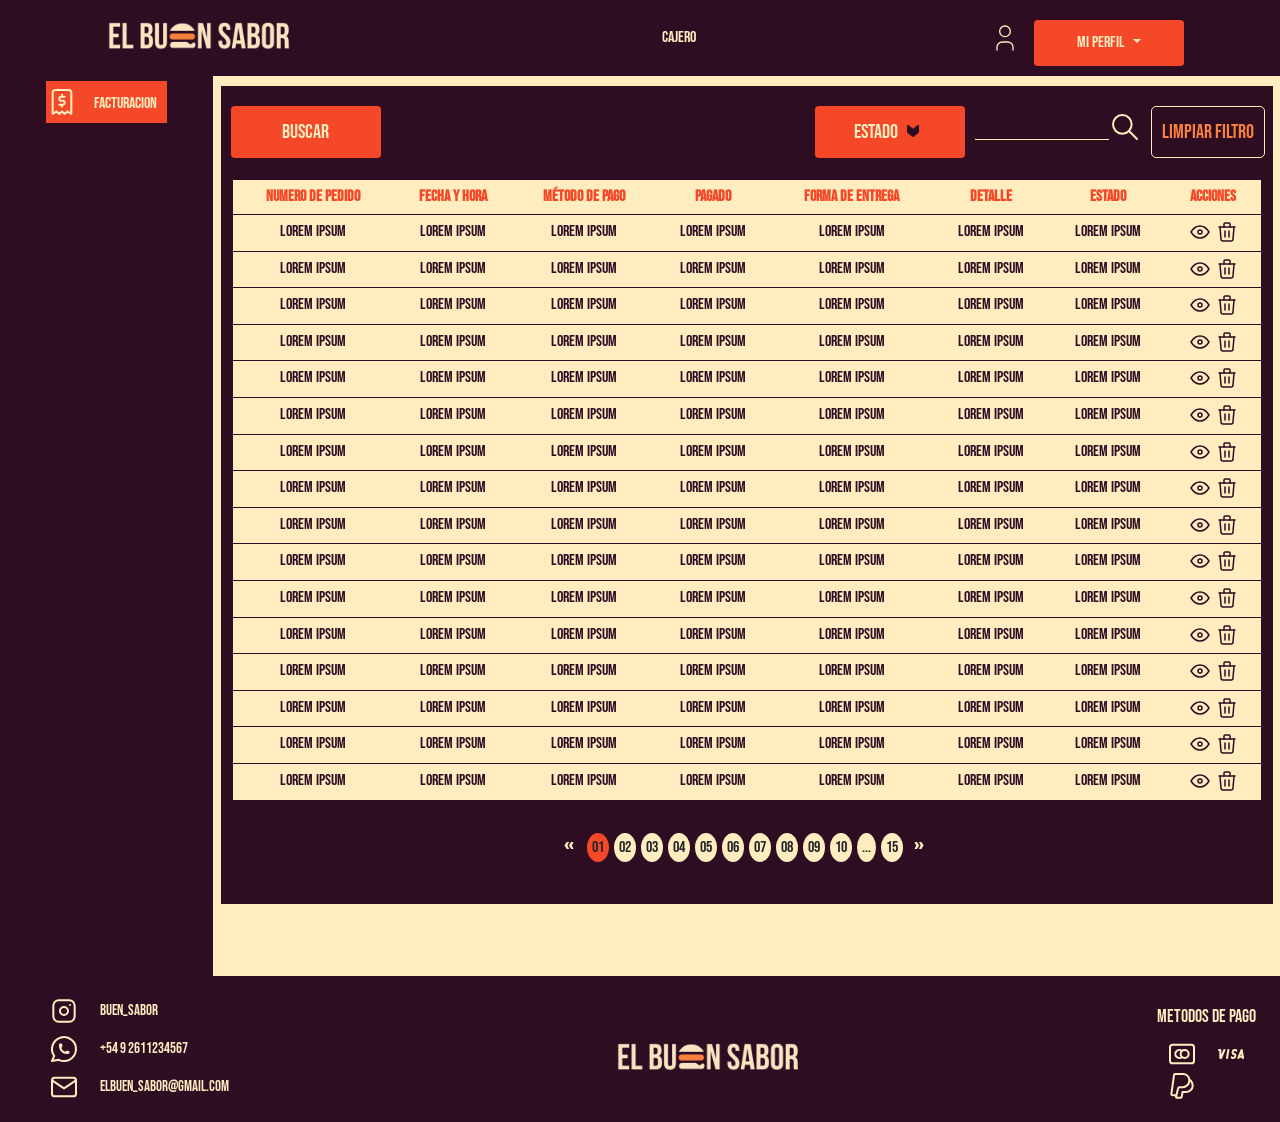
==== commit 460cc32d: "index.html" ====
--- a/index.html
+++ b/index.html
@@ -40,7 +40,7 @@
       <ul class="nav col-12 col-md-auto mb-2 justify-content-center mb-md-0">
         <li>
           <a href="#" class="nav-link px-2" style="color: #ffedbf"
-            >ADMINISTRADOR</a
+            >CAJERO</a
           >
         </li>
       </ul>
@@ -95,149 +95,6 @@
               style="margin: 0 auto"
               id="menu"
             >
-              <li>
-                <a href="#" class="nav-link align-middle px-0">
-                  <svg
-                    xmlns="http://www.w3.org/2000/svg"
-                    class="icon icon-tabler icon-tabler-user"
-                    width="32"
-                    height="32"
-                    viewBox="0 0 24 24"
-                    stroke-width="1.5"
-                    stroke="#ffedbf"
-                    fill="none"
-                    stroke-linecap="round"
-                    stroke-linejoin="round"
-                  >
-                    <path stroke="none" d="M0 0h24v24H0z" fill="none" />
-                    <path d="M8 7a4 4 0 1 0 8 0a4 4 0 0 0 -8 0" />
-                    <path d="M6 21v-2a4 4 0 0 1 4 -4h4a4 4 0 0 1 4 4v2" />
-                  </svg>
-                  <span
-                    class="ms-1 d-none d-sm-inline"
-                    style="color: #ffedbf; text-align: center"
-                    >USUARIOS</span
-                  >
-                </a>
-              </li>
-              <hr
-                style="
-                  height: 2px;
-                  border: none;
-                  color: #ffedbf;
-                  background-color: #ffedbf;
-                "
-              />
-              <li style="background-color: #2e0d23">
-                <a
-                  href="#submenu1"
-                  data-bs-toggle="collapse"
-                  class="nav-link px-0 align-middle"
-                >
-                  <svg
-                    xmlns="http://www.w3.org/2000/svg"
-                    class="icon icon-tabler icon-tabler-brand-unsplash"
-                    width="32"
-                    height="32"
-                    viewBox="0 0 24 24"
-                    stroke-width="1.5"
-                    stroke="#ffedbf"
-                    fill="none"
-                    stroke-linecap="round"
-                    stroke-linejoin="round"
-                  >
-                    <path stroke="none" d="M0 0h24v24H0z" fill="none" />
-                    <path d="M4 11h5v4h6v-4h5v9h-16zm5 -7h6v4h-6z" />
-                  </svg>
-                  <span class="ms-1 d-none d-sm-inline" style="color: #ffedbf"
-                    >STOCK</span
-                  >
-                </a>
-              </li>
-              <hr
-                style="
-                  height: 2px;
-                  border: none;
-                  color: #ffedbf;
-                  background-color: #ffedbf;
-                "
-              />
-              <li>
-                <a href="#" class="nav-link px-0 align-middle">
-                  <svg
-                    xmlns="http://www.w3.org/2000/svg"
-                    class="icon icon-tabler icon-tabler-category"
-                    width="32"
-                    height="32"
-                    viewBox="0 0 24 24"
-                    stroke-width="1.5"
-                    stroke="#ffedbf"
-                    fill="none"
-                    stroke-linecap="round"
-                    stroke-linejoin="round"
-                  >
-                    <path stroke="none" d="M0 0h24v24H0z" fill="none" />
-                    <path d="M4 4h6v6h-6z" />
-                    <path d="M14 4h6v6h-6z" />
-                    <path d="M4 14h6v6h-6z" />
-                    <path d="M17 17m-3 0a3 3 0 1 0 6 0a3 3 0 1 0 -6 0" />
-                  </svg>
-                  <span class="ms-1 d-none d-sm-inline" style="color: #ffedbf"
-                    >RUBROS</span
-                  ></a
-                >
-              </li>
-              <hr
-                style="
-                  height: 2px;
-                  border: none;
-                  color: #ffedbf;
-                  background-color: #ffedbf;
-                "
-              />
-              <li>
-                <a
-                  href="#submenu2"
-                  data-bs-toggle="collapse"
-                  class="nav-link px-0 align-middle"
-                >
-                  <svg
-                    xmlns="http://www.w3.org/2000/svg"
-                    class="icon icon-tabler icon-tabler-chart-bar"
-                    width="32"
-                    height="32"
-                    viewBox="0 0 24 24"
-                    stroke-width="1.5"
-                    stroke="#ffedbf"
-                    fill="none"
-                    stroke-linecap="round"
-                    stroke-linejoin="round"
-                  >
-                    <path stroke="none" d="M0 0h24v24H0z" fill="none" />
-                    <path
-                      d="M3 12m0 1a1 1 0 0 1 1 -1h4a1 1 0 0 1 1 1v6a1 1 0 0 1 -1 1h-4a1 1 0 0 1 -1 -1z"
-                    />
-                    <path
-                      d="M9 8m0 1a1 1 0 0 1 1 -1h4a1 1 0 0 1 1 1v10a1 1 0 0 1 -1 1h-4a1 1 0 0 1 -1 -1z"
-                    />
-                    <path
-                      d="M15 4m0 1a1 1 0 0 1 1 -1h4a1 1 0 0 1 1 1v14a1 1 0 0 1 -1 1h-4a1 1 0 0 1 -1 -1z"
-                    />
-                    <path d="M4 20l14 0" />
-                  </svg>
-                  <span class="ms-1 d-none d-sm-inline" style="color: #ffedbf"
-                    >ESTADISTICAS</span
-                  ></a
-                >
-              </li>
-              <hr
-                style="
-                  height: 2px;
-                  border: none;
-                  color: #ffedbf;
-                  background-color: #ffedbf;
-                "
-              />
               <li style="background-color: #f54828">
                 <a
                   href="#submenu2"
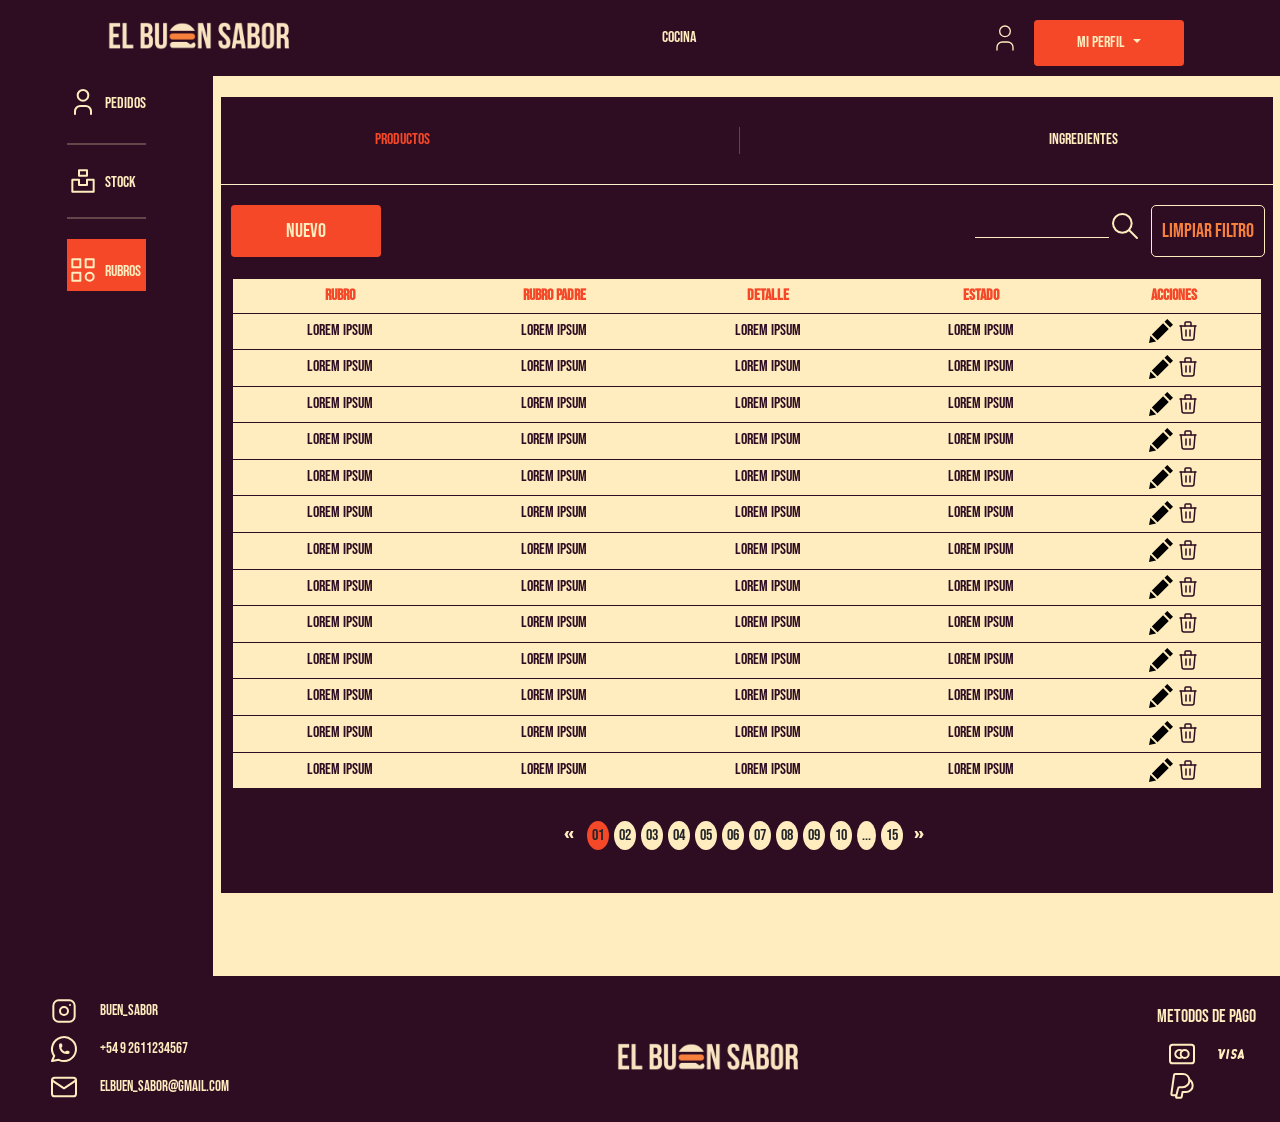
==== commit 3b63c8b2: "first commit" ====
--- a/index.html
+++ b/index.html
@@ -40,7 +40,7 @@
       <ul class="nav col-12 col-md-auto mb-2 justify-content-center mb-md-0">
         <li>
           <a href="#" class="nav-link px-2" style="color: #ffedbf"
-            >CAJERO</a
+            >COCINA</a
           >
         </li>
       </ul>
@@ -95,15 +95,11 @@
               style="margin: 0 auto"
               id="menu"
             >
-              <li style="background-color: #f54828">
-                <a
-                  href="#submenu2"
-                  data-bs-toggle="collapse"
-                  class="nav-link px-0 align-middle"
-                >
+              <li>
+                <a href="#" class="nav-link align-middle px-0">
                   <svg
                     xmlns="http://www.w3.org/2000/svg"
-                    class="icon icon-tabler icon-tabler-receipt-2"
+                    class="icon icon-tabler icon-tabler-user"
                     width="32"
                     height="32"
                     viewBox="0 0 24 24"
@@ -114,56 +110,112 @@
                     stroke-linejoin="round"
                   >
                     <path stroke="none" d="M0 0h24v24H0z" fill="none" />
-                    <path
-                      d="M5 21v-16a2 2 0 0 1 2 -2h10a2 2 0 0 1 2 2v16l-3 -2l-2 2l-2 -2l-2 2l-2 -2l-3 2"
-                    />
-                    <path
-                      d="M14 8h-2.5a1.5 1.5 0 0 0 0 3h1a1.5 1.5 0 0 1 0 3h-2.5m2 0v1.5m0 -9v1.5"
-                    />
+                    <path d="M8 7a4 4 0 1 0 8 0a4 4 0 0 0 -8 0" />
+                    <path d="M6 21v-2a4 4 0 0 1 4 -4h4a4 4 0 0 1 4 4v2" />
                   </svg>
-                  <span class="ms-1 d-none d-sm-inline" style="color: #ffedbf; padding: 1rem;"
-                    >FACTURACION</span
+                  <span
+                    class="ms-1 d-none d-sm-inline"
+                    style="color: #ffedbf; text-align: center"
+                    >PEDIDOS</span
+                  >
+                </a>
+              </li>
+              <hr
+                style="
+                  height: 2px;
+                  border: none;
+                  color: #ffedbf;
+                  background-color: #ffedbf;
+                "
+              />
+
+                  <svg
+                    xmlns="http://www.w3.org/2000/svg"
+                    class="icon icon-tabler icon-tabler-brand-unsplash"
+                    width="32"
+                    height="32"
+                    viewBox="0 0 24 24"
+                    stroke-width="1.5"
+                    stroke="#ffedbf"
+                    fill="none"
+                    stroke-linecap="round"
+                    stroke-linejoin="round"
+                  >
+                    <path stroke="none" d="M0 0h24v24H0z" fill="none" />
+                    <path d="M4 11h5v4h6v-4h5v9h-16zm5 -7h6v4h-6z" />
+                  </svg>
+                  <span class="ms-1 d-none d-sm-inline" style="color: #ffedbf"
+                    >STOCK</span
+                  >
+                </a>
+              </li>
+              <hr
+                style="
+                  height: 2px;
+                  border: none;
+                  color: #ffedbf;
+                  background-color: #ffedbf;
+                "
+              />
+              <li style="background-color: #f54828">
+                <a
+                  href="#submenu1"
+                  data-bs-toggle="collapse"
+                  class="nav-link px-0 align-middle"
+                >
+                <a href="#" class="nav-link px-0 align-middle">
+                  <svg
+                    xmlns="http://www.w3.org/2000/svg"
+                    class="icon icon-tabler icon-tabler-category"
+                    width="32"
+                    height="32"
+                    viewBox="0 0 24 24"
+                    stroke-width="1.5"
+                    stroke="#ffedbf"
+                    fill="none"
+                    stroke-linecap="round"
+                    stroke-linejoin="round"
+                  >
+                    <path stroke="none" d="M0 0h24v24H0z" fill="none" />
+                    <path d="M4 4h6v6h-6z" />
+                    <path d="M14 4h6v6h-6z" />
+                    <path d="M4 14h6v6h-6z" />
+                    <path d="M17 17m-3 0a3 3 0 1 0 6 0a3 3 0 1 0 -6 0" />
+                  </svg>
+                  <span class="ms-1 d-none d-sm-inline" style="color: #ffedbf"
+                    >RUBROS</span
                   ></a
                 >
               </li>
             </ul>
+
             <hr />
           </div>
         </div>
         <div class="col py-3" style="overflow-x: auto">
           <div
+            class="d-flex flex-wrap align-items-center justify-content-around py-3 tabla"
+          >
+            <a href="#" style="color: #f54828">Productos</a>
+            <hr class="hr-tabla" />
+            <a href="#">Ingredientes</a>
+          </div>
+          <hr style="color: #ffedbf; max-width: 98%; margin: 0 auto" />
+          <div
             class="d-flex flex-wrap align-items-center justify-content-center justify-content-md-between py-3"
             style="background-color: #2e0d23"
           >
             <div>
-              <button type="button" class="btn">BUSCAR</button>
+              <button
+                type="button"
+                class="btn"
+                data-toggle="modal"
+                data-target="#exampleModalCenter"
+              >
+                NUEVO
+              </button>
             </div>
-            <div class="filtros flex-wrap">
-              <div style="margin-right: 1rem">
-                <button type="button" class="btn">
-                  ESTADO
-                  <svg
-                    xmlns="http://www.w3.org/2000/svg"
-                    class="icon icon-tabler icon-tabler-arrow-badge-down-filled"
-                    width="24"
-                    height="24"
-                    viewBox="0 0 24 24"
-                    stroke-width="1.5"
-                    stroke="#2e0d23"
-                    fill="none"
-                    stroke-linecap="round"
-                    stroke-linejoin="round"
-                    style="color: #2e0d23;"
-                  >
-                    <path stroke="none" d="M0 0h24v24H0z" fill="none" />
-                    <path
-                      d="M16.375 6.22l-4.375 3.498l-4.375 -3.5a1 1 0 0 0 -1.625 .782v6a1 1 0 0 0 .375 .78l5 4a1 1 0 0 0 1.25 0l5 -4a1 1 0 0 0 .375 -.78v-6a1 1 0 0 0 -1.625 -.78z"
-                      stroke-width="0"
-                      fill="currentColor"
-                    />
-                  </svg>
-                </button>
-              </div>
+            <div class="filtros">
               <input
                 type="text"
                 style="
@@ -206,42 +258,25 @@
                       scope="col"
                       style="background-color: #ffedbf; color: #f54828"
                     >
-                      NUMERO DE PEDIDO
+
+                      RUBRO
                     </th>
                     <th
                       scope="col"
                       style="background-color: #ffedbf; color: #f54828"
                     >
-                      FECHA Y HORA
-                    </th>
-                    <th
-                      scope="col"
-                      style="background-color: #ffedbf; color: #f54828"
-                    >
-                      MÉTODO DE PAGO
-                    </th>
-                    <th
-                      scope="col"
-                      style="background-color: #ffedbf; color: #f54828"
-                    >
-                      PAGADO
-                    </th>
-                    <th
-                      scope="col"
-                      style="background-color: #ffedbf; color: #f54828"
-                    >
-                      FORMA DE ENTREGA
-                    </th>
-                    <th
-                      scope="col"
-                      style="background-color: #ffedbf; color: #f54828"
-                    >
-                      DETALLE
-                    </th>
-                    <th
-                      scope="col"
-                      style="background-color: #ffedbf; color: #f54828"
-                    >
+                    RUBRO PADRE
+                  </th>
+                  <th
+                    scope="col"
+                    style="background-color: #ffedbf; color: #f54828"
+                  >
+                  DETALLE
+                </th>
+                <th
+                  scope="col"
+                  style="background-color: #ffedbf; color: #f54828"
+                >
                       ESTADO
                     </th>
                     <th
@@ -258,28 +293,13 @@
                     <td style="color: #2e0d23">LOREM IPSUM</td>
                     <td style="color: #2e0d23">LOREM IPSUM</td>
                     <td style="color: #2e0d23">LOREM IPSUM</td>
-                    <td style="color: #2e0d23">LOREM IPSUM</td>
-                    <td style="color: #2e0d23">LOREM IPSUM</td>
-                    <td style="color: #2e0d23">LOREM IPSUM</td>
                     <td style="color: #2e0d23">
-                      <svg
-                        xmlns="http://www.w3.org/2000/svg"
-                        class="icon icon-tabler icon-tabler-eye"
-                        width="24"
-                        height="24"
-                        viewBox="0 0 24 24"
-                        stroke-width="1.5"
-                        stroke="#2e0d23"
-                        fill="none"
-                        stroke-linecap="round"
-                        stroke-linejoin="round"
-                      >
-                        <path stroke="none" d="M0 0h24v24H0z" fill="none" />
-                        <path d="M10 12a2 2 0 1 0 4 0a2 2 0 0 0 -4 0" />
-                        <path
-                          d="M21 12c-2.4 4 -5.4 6 -9 6c-3.6 0 -6.6 -2 -9 -6c2.4 -4 5.4 -6 9 -6c3.6 0 6.6 2 9 6"
-                        />
-                      </svg>
+                      <svg xmlns="http://www.w3.org/2000/svg" 
+                      width="24" height="24" viewBox="0 0 24 24">
+                      <path d="M7.127 22.562l-7.127 1.438 1.438-7.128 5.689 
+                      5.69zm1.414-1.414l11.228-11.225-5.69-5.692-11.227 
+                      11.227 5.689 5.69zm9.768-21.148l-2.816 2.817 5.691 5.691 
+                      2.816-2.819-5.691-5.689z"/></svg>
                       <svg
                         xmlns="http://www.w3.org/2000/svg"
                         class="icon icon-tabler icon-tabler-trash"
@@ -308,28 +328,13 @@
                     <td style="color: #2e0d23">LOREM IPSUM</td>
                     <td style="color: #2e0d23">LOREM IPSUM</td>
                     <td style="color: #2e0d23">LOREM IPSUM</td>
-                    <td style="color: #2e0d23">LOREM IPSUM</td>
-                    <td style="color: #2e0d23">LOREM IPSUM</td>
-                    <td style="color: #2e0d23">LOREM IPSUM</td>
                     <td style="color: #2e0d23">
-                      <svg
-                        xmlns="http://www.w3.org/2000/svg"
-                        class="icon icon-tabler icon-tabler-eye"
-                        width="24"
-                        height="24"
-                        viewBox="0 0 24 24"
-                        stroke-width="1.5"
-                        stroke="#2e0d23"
-                        fill="none"
-                        stroke-linecap="round"
-                        stroke-linejoin="round"
-                      >
-                        <path stroke="none" d="M0 0h24v24H0z" fill="none" />
-                        <path d="M10 12a2 2 0 1 0 4 0a2 2 0 0 0 -4 0" />
-                        <path
-                          d="M21 12c-2.4 4 -5.4 6 -9 6c-3.6 0 -6.6 -2 -9 -6c2.4 -4 5.4 -6 9 -6c3.6 0 6.6 2 9 6"
-                        />
-                      </svg>
+                      <svg xmlns="http://www.w3.org/2000/svg" 
+                      width="24" height="24" viewBox="0 0 24 24">
+                      <path d="M7.127 22.562l-7.127 1.438 1.438-7.128 5.689 
+                      5.69zm1.414-1.414l11.228-11.225-5.69-5.692-11.227 
+                      11.227 5.689 5.69zm9.768-21.148l-2.816 2.817 5.691 5.691 
+                      2.816-2.819-5.691-5.689z"/></svg>
                       <svg
                         xmlns="http://www.w3.org/2000/svg"
                         class="icon icon-tabler icon-tabler-trash"
@@ -358,28 +363,13 @@
                     <td style="color: #2e0d23">LOREM IPSUM</td>
                     <td style="color: #2e0d23">LOREM IPSUM</td>
                     <td style="color: #2e0d23">LOREM IPSUM</td>
-                    <td style="color: #2e0d23">LOREM IPSUM</td>
-                    <td style="color: #2e0d23">LOREM IPSUM</td>
-                    <td style="color: #2e0d23">LOREM IPSUM</td>
                     <td style="color: #2e0d23">
-                      <svg
-                        xmlns="http://www.w3.org/2000/svg"
-                        class="icon icon-tabler icon-tabler-eye"
-                        width="24"
-                        height="24"
-                        viewBox="0 0 24 24"
-                        stroke-width="1.5"
-                        stroke="#2e0d23"
-                        fill="none"
-                        stroke-linecap="round"
-                        stroke-linejoin="round"
-                      >
-                        <path stroke="none" d="M0 0h24v24H0z" fill="none" />
-                        <path d="M10 12a2 2 0 1 0 4 0a2 2 0 0 0 -4 0" />
-                        <path
-                          d="M21 12c-2.4 4 -5.4 6 -9 6c-3.6 0 -6.6 -2 -9 -6c2.4 -4 5.4 -6 9 -6c3.6 0 6.6 2 9 6"
-                        />
-                      </svg>
+                      <svg xmlns="http://www.w3.org/2000/svg" 
+                      width="24" height="24" viewBox="0 0 24 24">
+                      <path d="M7.127 22.562l-7.127 1.438 1.438-7.128 5.689 
+                      5.69zm1.414-1.414l11.228-11.225-5.69-5.692-11.227 
+                      11.227 5.689 5.69zm9.768-21.148l-2.816 2.817 5.691 5.691 
+                      2.816-2.819-5.691-5.689z"/></svg>
                       <svg
                         xmlns="http://www.w3.org/2000/svg"
                         class="icon icon-tabler icon-tabler-trash"
@@ -408,28 +398,13 @@
                     <td style="color: #2e0d23">LOREM IPSUM</td>
                     <td style="color: #2e0d23">LOREM IPSUM</td>
                     <td style="color: #2e0d23">LOREM IPSUM</td>
-                    <td style="color: #2e0d23">LOREM IPSUM</td>
-                    <td style="color: #2e0d23">LOREM IPSUM</td>
-                    <td style="color: #2e0d23">LOREM IPSUM</td>
                     <td style="color: #2e0d23">
-                      <svg
-                        xmlns="http://www.w3.org/2000/svg"
-                        class="icon icon-tabler icon-tabler-eye"
-                        width="24"
-                        height="24"
-                        viewBox="0 0 24 24"
-                        stroke-width="1.5"
-                        stroke="#2e0d23"
-                        fill="none"
-                        stroke-linecap="round"
-                        stroke-linejoin="round"
-                      >
-                        <path stroke="none" d="M0 0h24v24H0z" fill="none" />
-                        <path d="M10 12a2 2 0 1 0 4 0a2 2 0 0 0 -4 0" />
-                        <path
-                          d="M21 12c-2.4 4 -5.4 6 -9 6c-3.6 0 -6.6 -2 -9 -6c2.4 -4 5.4 -6 9 -6c3.6 0 6.6 2 9 6"
-                        />
-                      </svg>
+                      <svg xmlns="http://www.w3.org/2000/svg" 
+                      width="24" height="24" viewBox="0 0 24 24">
+                      <path d="M7.127 22.562l-7.127 1.438 1.438-7.128 5.689 
+                      5.69zm1.414-1.414l11.228-11.225-5.69-5.692-11.227 
+                      11.227 5.689 5.69zm9.768-21.148l-2.816 2.817 5.691 5.691 
+                      2.816-2.819-5.691-5.689z"/></svg>
                       <svg
                         xmlns="http://www.w3.org/2000/svg"
                         class="icon icon-tabler icon-tabler-trash"
@@ -458,28 +433,13 @@
                     <td style="color: #2e0d23">LOREM IPSUM</td>
                     <td style="color: #2e0d23">LOREM IPSUM</td>
                     <td style="color: #2e0d23">LOREM IPSUM</td>
-                    <td style="color: #2e0d23">LOREM IPSUM</td>
-                    <td style="color: #2e0d23">LOREM IPSUM</td>
-                    <td style="color: #2e0d23">LOREM IPSUM</td>
                     <td style="color: #2e0d23">
-                      <svg
-                        xmlns="http://www.w3.org/2000/svg"
-                        class="icon icon-tabler icon-tabler-eye"
-                        width="24"
-                        height="24"
-                        viewBox="0 0 24 24"
-                        stroke-width="1.5"
-                        stroke="#2e0d23"
-                        fill="none"
-                        stroke-linecap="round"
-                        stroke-linejoin="round"
-                      >
-                        <path stroke="none" d="M0 0h24v24H0z" fill="none" />
-                        <path d="M10 12a2 2 0 1 0 4 0a2 2 0 0 0 -4 0" />
-                        <path
-                          d="M21 12c-2.4 4 -5.4 6 -9 6c-3.6 0 -6.6 -2 -9 -6c2.4 -4 5.4 -6 9 -6c3.6 0 6.6 2 9 6"
-                        />
-                      </svg>
+                      <svg xmlns="http://www.w3.org/2000/svg" 
+                      width="24" height="24" viewBox="0 0 24 24">
+                      <path d="M7.127 22.562l-7.127 1.438 1.438-7.128 5.689 
+                      5.69zm1.414-1.414l11.228-11.225-5.69-5.692-11.227 
+                      11.227 5.689 5.69zm9.768-21.148l-2.816 2.817 5.691 5.691 
+                      2.816-2.819-5.691-5.689z"/></svg>
                       <svg
                         xmlns="http://www.w3.org/2000/svg"
                         class="icon icon-tabler icon-tabler-trash"
@@ -508,28 +468,13 @@
                     <td style="color: #2e0d23">LOREM IPSUM</td>
                     <td style="color: #2e0d23">LOREM IPSUM</td>
                     <td style="color: #2e0d23">LOREM IPSUM</td>
-                    <td style="color: #2e0d23">LOREM IPSUM</td>
-                    <td style="color: #2e0d23">LOREM IPSUM</td>
-                    <td style="color: #2e0d23">LOREM IPSUM</td>
                     <td style="color: #2e0d23">
-                      <svg
-                        xmlns="http://www.w3.org/2000/svg"
-                        class="icon icon-tabler icon-tabler-eye"
-                        width="24"
-                        height="24"
-                        viewBox="0 0 24 24"
-                        stroke-width="1.5"
-                        stroke="#2e0d23"
-                        fill="none"
-                        stroke-linecap="round"
-                        stroke-linejoin="round"
-                      >
-                        <path stroke="none" d="M0 0h24v24H0z" fill="none" />
-                        <path d="M10 12a2 2 0 1 0 4 0a2 2 0 0 0 -4 0" />
-                        <path
-                          d="M21 12c-2.4 4 -5.4 6 -9 6c-3.6 0 -6.6 -2 -9 -6c2.4 -4 5.4 -6 9 -6c3.6 0 6.6 2 9 6"
-                        />
-                      </svg>
+                      <svg xmlns="http://www.w3.org/2000/svg" 
+                      width="24" height="24" viewBox="0 0 24 24">
+                      <path d="M7.127 22.562l-7.127 1.438 1.438-7.128 5.689 
+                      5.69zm1.414-1.414l11.228-11.225-5.69-5.692-11.227 
+                      11.227 5.689 5.69zm9.768-21.148l-2.816 2.817 5.691 5.691 
+                      2.816-2.819-5.691-5.689z"/></svg>
                       <svg
                         xmlns="http://www.w3.org/2000/svg"
                         class="icon icon-tabler icon-tabler-trash"
@@ -558,28 +503,13 @@
                     <td style="color: #2e0d23">LOREM IPSUM</td>
                     <td style="color: #2e0d23">LOREM IPSUM</td>
                     <td style="color: #2e0d23">LOREM IPSUM</td>
-                    <td style="color: #2e0d23">LOREM IPSUM</td>
-                    <td style="color: #2e0d23">LOREM IPSUM</td>
-                    <td style="color: #2e0d23">LOREM IPSUM</td>
                     <td style="color: #2e0d23">
-                      <svg
-                        xmlns="http://www.w3.org/2000/svg"
-                        class="icon icon-tabler icon-tabler-eye"
-                        width="24"
-                        height="24"
-                        viewBox="0 0 24 24"
-                        stroke-width="1.5"
-                        stroke="#2e0d23"
-                        fill="none"
-                        stroke-linecap="round"
-                        stroke-linejoin="round"
-                      >
-                        <path stroke="none" d="M0 0h24v24H0z" fill="none" />
-                        <path d="M10 12a2 2 0 1 0 4 0a2 2 0 0 0 -4 0" />
-                        <path
-                          d="M21 12c-2.4 4 -5.4 6 -9 6c-3.6 0 -6.6 -2 -9 -6c2.4 -4 5.4 -6 9 -6c3.6 0 6.6 2 9 6"
-                        />
-                      </svg>
+                      <svg xmlns="http://www.w3.org/2000/svg" 
+                      width="24" height="24" viewBox="0 0 24 24">
+                      <path d="M7.127 22.562l-7.127 1.438 1.438-7.128 5.689 
+                      5.69zm1.414-1.414l11.228-11.225-5.69-5.692-11.227 
+                      11.227 5.689 5.69zm9.768-21.148l-2.816 2.817 5.691 5.691 
+                      2.816-2.819-5.691-5.689z"/></svg>
                       <svg
                         xmlns="http://www.w3.org/2000/svg"
                         class="icon icon-tabler icon-tabler-trash"
@@ -608,28 +538,13 @@
                     <td style="color: #2e0d23">LOREM IPSUM</td>
                     <td style="color: #2e0d23">LOREM IPSUM</td>
                     <td style="color: #2e0d23">LOREM IPSUM</td>
-                    <td style="color: #2e0d23">LOREM IPSUM</td>
-                    <td style="color: #2e0d23">LOREM IPSUM</td>
-                    <td style="color: #2e0d23">LOREM IPSUM</td>
                     <td style="color: #2e0d23">
-                      <svg
-                        xmlns="http://www.w3.org/2000/svg"
-                        class="icon icon-tabler icon-tabler-eye"
-                        width="24"
-                        height="24"
-                        viewBox="0 0 24 24"
-                        stroke-width="1.5"
-                        stroke="#2e0d23"
-                        fill="none"
-                        stroke-linecap="round"
-                        stroke-linejoin="round"
-                      >
-                        <path stroke="none" d="M0 0h24v24H0z" fill="none" />
-                        <path d="M10 12a2 2 0 1 0 4 0a2 2 0 0 0 -4 0" />
-                        <path
-                          d="M21 12c-2.4 4 -5.4 6 -9 6c-3.6 0 -6.6 -2 -9 -6c2.4 -4 5.4 -6 9 -6c3.6 0 6.6 2 9 6"
-                        />
-                      </svg>
+                      <svg xmlns="http://www.w3.org/2000/svg" 
+                      width="24" height="24" viewBox="0 0 24 24">
+                      <path d="M7.127 22.562l-7.127 1.438 1.438-7.128 5.689 
+                      5.69zm1.414-1.414l11.228-11.225-5.69-5.692-11.227 
+                      11.227 5.689 5.69zm9.768-21.148l-2.816 2.817 5.691 5.691 
+                      2.816-2.819-5.691-5.689z"/></svg>
                       <svg
                         xmlns="http://www.w3.org/2000/svg"
                         class="icon icon-tabler icon-tabler-trash"
@@ -658,28 +573,13 @@
                     <td style="color: #2e0d23">LOREM IPSUM</td>
                     <td style="color: #2e0d23">LOREM IPSUM</td>
                     <td style="color: #2e0d23">LOREM IPSUM</td>
-                    <td style="color: #2e0d23">LOREM IPSUM</td>
-                    <td style="color: #2e0d23">LOREM IPSUM</td>
-                    <td style="color: #2e0d23">LOREM IPSUM</td>
                     <td style="color: #2e0d23">
-                      <svg
-                        xmlns="http://www.w3.org/2000/svg"
-                        class="icon icon-tabler icon-tabler-eye"
-                        width="24"
-                        height="24"
-                        viewBox="0 0 24 24"
-                        stroke-width="1.5"
-                        stroke="#2e0d23"
-                        fill="none"
-                        stroke-linecap="round"
-                        stroke-linejoin="round"
-                      >
-                        <path stroke="none" d="M0 0h24v24H0z" fill="none" />
-                        <path d="M10 12a2 2 0 1 0 4 0a2 2 0 0 0 -4 0" />
-                        <path
-                          d="M21 12c-2.4 4 -5.4 6 -9 6c-3.6 0 -6.6 -2 -9 -6c2.4 -4 5.4 -6 9 -6c3.6 0 6.6 2 9 6"
-                        />
-                      </svg>
+                      <svg xmlns="http://www.w3.org/2000/svg" 
+                      width="24" height="24" viewBox="0 0 24 24">
+                      <path d="M7.127 22.562l-7.127 1.438 1.438-7.128 5.689 
+                      5.69zm1.414-1.414l11.228-11.225-5.69-5.692-11.227 
+                      11.227 5.689 5.69zm9.768-21.148l-2.816 2.817 5.691 5.691 
+                      2.816-2.819-5.691-5.689z"/></svg>
                       <svg
                         xmlns="http://www.w3.org/2000/svg"
                         class="icon icon-tabler icon-tabler-trash"
@@ -708,28 +608,13 @@
                     <td style="color: #2e0d23">LOREM IPSUM</td>
                     <td style="color: #2e0d23">LOREM IPSUM</td>
                     <td style="color: #2e0d23">LOREM IPSUM</td>
-                    <td style="color: #2e0d23">LOREM IPSUM</td>
-                    <td style="color: #2e0d23">LOREM IPSUM</td>
-                    <td style="color: #2e0d23">LOREM IPSUM</td>
                     <td style="color: #2e0d23">
-                      <svg
-                        xmlns="http://www.w3.org/2000/svg"
-                        class="icon icon-tabler icon-tabler-eye"
-                        width="24"
-                        height="24"
-                        viewBox="0 0 24 24"
-                        stroke-width="1.5"
-                        stroke="#2e0d23"
-                        fill="none"
-                        stroke-linecap="round"
-                        stroke-linejoin="round"
-                      >
-                        <path stroke="none" d="M0 0h24v24H0z" fill="none" />
-                        <path d="M10 12a2 2 0 1 0 4 0a2 2 0 0 0 -4 0" />
-                        <path
-                          d="M21 12c-2.4 4 -5.4 6 -9 6c-3.6 0 -6.6 -2 -9 -6c2.4 -4 5.4 -6 9 -6c3.6 0 6.6 2 9 6"
-                        />
-                      </svg>
+                      <svg xmlns="http://www.w3.org/2000/svg" 
+                      width="24" height="24" viewBox="0 0 24 24">
+                      <path d="M7.127 22.562l-7.127 1.438 1.438-7.128 5.689 
+                      5.69zm1.414-1.414l11.228-11.225-5.69-5.692-11.227 
+                      11.227 5.689 5.69zm9.768-21.148l-2.816 2.817 5.691 5.691 
+                      2.816-2.819-5.691-5.689z"/></svg>
                       <svg
                         xmlns="http://www.w3.org/2000/svg"
                         class="icon icon-tabler icon-tabler-trash"
@@ -758,28 +643,13 @@
                     <td style="color: #2e0d23">LOREM IPSUM</td>
                     <td style="color: #2e0d23">LOREM IPSUM</td>
                     <td style="color: #2e0d23">LOREM IPSUM</td>
-                    <td style="color: #2e0d23">LOREM IPSUM</td>
-                    <td style="color: #2e0d23">LOREM IPSUM</td>
-                    <td style="color: #2e0d23">LOREM IPSUM</td>
                     <td style="color: #2e0d23">
-                      <svg
-                        xmlns="http://www.w3.org/2000/svg"
-                        class="icon icon-tabler icon-tabler-eye"
-                        width="24"
-                        height="24"
-                        viewBox="0 0 24 24"
-                        stroke-width="1.5"
-                        stroke="#2e0d23"
-                        fill="none"
-                        stroke-linecap="round"
-                        stroke-linejoin="round"
-                      >
-                        <path stroke="none" d="M0 0h24v24H0z" fill="none" />
-                        <path d="M10 12a2 2 0 1 0 4 0a2 2 0 0 0 -4 0" />
-                        <path
-                          d="M21 12c-2.4 4 -5.4 6 -9 6c-3.6 0 -6.6 -2 -9 -6c2.4 -4 5.4 -6 9 -6c3.6 0 6.6 2 9 6"
-                        />
-                      </svg>
+                      <svg xmlns="http://www.w3.org/2000/svg" 
+                      width="24" height="24" viewBox="0 0 24 24">
+                      <path d="M7.127 22.562l-7.127 1.438 1.438-7.128 5.689 
+                      5.69zm1.414-1.414l11.228-11.225-5.69-5.692-11.227 
+                      11.227 5.689 5.69zm9.768-21.148l-2.816 2.817 5.691 5.691 
+                      2.816-2.819-5.691-5.689z"/></svg>
                       <svg
                         xmlns="http://www.w3.org/2000/svg"
                         class="icon icon-tabler icon-tabler-trash"
@@ -802,34 +672,20 @@
                         <path d="M9 7v-3a1 1 0 0 1 1 -1h4a1 1 0 0 1 1 1v3" />
                       </svg>
                     </td>
-                  </tr>
-                  <tr>
-                    <td style="color: #2e0d23">LOREM IPSUM</td>
-                    <td style="color: #2e0d23">LOREM IPSUM</td>
-                    <td style="color: #2e0d23">LOREM IPSUM</td>
+                    
+                  </tr>
+                  <tr>
                     <td style="color: #2e0d23">LOREM IPSUM</td>
                     <td style="color: #2e0d23">LOREM IPSUM</td>
                     <td style="color: #2e0d23">LOREM IPSUM</td>
                     <td style="color: #2e0d23">LOREM IPSUM</td>
                     <td style="color: #2e0d23">
-                      <svg
-                        xmlns="http://www.w3.org/2000/svg"
-                        class="icon icon-tabler icon-tabler-eye"
-                        width="24"
-                        height="24"
-                        viewBox="0 0 24 24"
-                        stroke-width="1.5"
-                        stroke="#2e0d23"
-                        fill="none"
-                        stroke-linecap="round"
-                        stroke-linejoin="round"
-                      >
-                        <path stroke="none" d="M0 0h24v24H0z" fill="none" />
-                        <path d="M10 12a2 2 0 1 0 4 0a2 2 0 0 0 -4 0" />
-                        <path
-                          d="M21 12c-2.4 4 -5.4 6 -9 6c-3.6 0 -6.6 -2 -9 -6c2.4 -4 5.4 -6 9 -6c3.6 0 6.6 2 9 6"
-                        />
-                      </svg>
+                      <svg xmlns="http://www.w3.org/2000/svg" 
+                      width="24" height="24" viewBox="0 0 24 24">
+                      <path d="M7.127 22.562l-7.127 1.438 1.438-7.128 5.689 
+                      5.69zm1.414-1.414l11.228-11.225-5.69-5.692-11.227 
+                      11.227 5.689 5.69zm9.768-21.148l-2.816 2.817 5.691 5.691 
+                      2.816-2.819-5.691-5.689z"/></svg>
                       <svg
                         xmlns="http://www.w3.org/2000/svg"
                         class="icon icon-tabler icon-tabler-trash"
@@ -858,178 +714,13 @@
                     <td style="color: #2e0d23">LOREM IPSUM</td>
                     <td style="color: #2e0d23">LOREM IPSUM</td>
                     <td style="color: #2e0d23">LOREM IPSUM</td>
-                    <td style="color: #2e0d23">LOREM IPSUM</td>
-                    <td style="color: #2e0d23">LOREM IPSUM</td>
-                    <td style="color: #2e0d23">LOREM IPSUM</td>
                     <td style="color: #2e0d23">
-                      <svg
-                        xmlns="http://www.w3.org/2000/svg"
-                        class="icon icon-tabler icon-tabler-eye"
-                        width="24"
-                        height="24"
-                        viewBox="0 0 24 24"
-                        stroke-width="1.5"
-                        stroke="#2e0d23"
-                        fill="none"
-                        stroke-linecap="round"
-                        stroke-linejoin="round"
-                      >
-                        <path stroke="none" d="M0 0h24v24H0z" fill="none" />
-                        <path d="M10 12a2 2 0 1 0 4 0a2 2 0 0 0 -4 0" />
-                        <path
-                          d="M21 12c-2.4 4 -5.4 6 -9 6c-3.6 0 -6.6 -2 -9 -6c2.4 -4 5.4 -6 9 -6c3.6 0 6.6 2 9 6"
-                        />
-                      </svg>
-                      <svg
-                        xmlns="http://www.w3.org/2000/svg"
-                        class="icon icon-tabler icon-tabler-trash"
-                        width="24"
-                        height="24"
-                        viewBox="0 0 24 24"
-                        stroke-width="1.5"
-                        stroke="#2e0d23"
-                        fill="none"
-                        stroke-linecap="round"
-                        stroke-linejoin="round"
-                      >
-                        <path stroke="none" d="M0 0h24v24H0z" fill="none" />
-                        <path d="M4 7l16 0" />
-                        <path d="M10 11l0 6" />
-                        <path d="M14 11l0 6" />
-                        <path
-                          d="M5 7l1 12a2 2 0 0 0 2 2h8a2 2 0 0 0 2 -2l1 -12"
-                        />
-                        <path d="M9 7v-3a1 1 0 0 1 1 -1h4a1 1 0 0 1 1 1v3" />
-                      </svg>
-                    </td>
-                  </tr>
-                  <tr>
-                    <td style="color: #2e0d23">LOREM IPSUM</td>
-                    <td style="color: #2e0d23">LOREM IPSUM</td>
-                    <td style="color: #2e0d23">LOREM IPSUM</td>
-                    <td style="color: #2e0d23">LOREM IPSUM</td>
-                    <td style="color: #2e0d23">LOREM IPSUM</td>
-                    <td style="color: #2e0d23">LOREM IPSUM</td>
-                    <td style="color: #2e0d23">LOREM IPSUM</td>
-                    <td style="color: #2e0d23">
-                      <svg
-                        xmlns="http://www.w3.org/2000/svg"
-                        class="icon icon-tabler icon-tabler-eye"
-                        width="24"
-                        height="24"
-                        viewBox="0 0 24 24"
-                        stroke-width="1.5"
-                        stroke="#2e0d23"
-                        fill="none"
-                        stroke-linecap="round"
-                        stroke-linejoin="round"
-                      >
-                        <path stroke="none" d="M0 0h24v24H0z" fill="none" />
-                        <path d="M10 12a2 2 0 1 0 4 0a2 2 0 0 0 -4 0" />
-                        <path
-                          d="M21 12c-2.4 4 -5.4 6 -9 6c-3.6 0 -6.6 -2 -9 -6c2.4 -4 5.4 -6 9 -6c3.6 0 6.6 2 9 6"
-                        />
-                      </svg>
-                      <svg
-                        xmlns="http://www.w3.org/2000/svg"
-                        class="icon icon-tabler icon-tabler-trash"
-                        width="24"
-                        height="24"
-                        viewBox="0 0 24 24"
-                        stroke-width="1.5"
-                        stroke="#2e0d23"
-                        fill="none"
-                        stroke-linecap="round"
-                        stroke-linejoin="round"
-                      >
-                        <path stroke="none" d="M0 0h24v24H0z" fill="none" />
-                        <path d="M4 7l16 0" />
-                        <path d="M10 11l0 6" />
-                        <path d="M14 11l0 6" />
-                        <path
-                          d="M5 7l1 12a2 2 0 0 0 2 2h8a2 2 0 0 0 2 -2l1 -12"
-                        />
-                        <path d="M9 7v-3a1 1 0 0 1 1 -1h4a1 1 0 0 1 1 1v3" />
-                      </svg>
-                    </td>
-                  </tr>
-                  <tr>
-                    <td style="color: #2e0d23">LOREM IPSUM</td>
-                    <td style="color: #2e0d23">LOREM IPSUM</td>
-                    <td style="color: #2e0d23">LOREM IPSUM</td>
-                    <td style="color: #2e0d23">LOREM IPSUM</td>
-                    <td style="color: #2e0d23">LOREM IPSUM</td>
-                    <td style="color: #2e0d23">LOREM IPSUM</td>
-                    <td style="color: #2e0d23">LOREM IPSUM</td>
-                    <td style="color: #2e0d23">
-                      <svg
-                        xmlns="http://www.w3.org/2000/svg"
-                        class="icon icon-tabler icon-tabler-eye"
-                        width="24"
-                        height="24"
-                        viewBox="0 0 24 24"
-                        stroke-width="1.5"
-                        stroke="#2e0d23"
-                        fill="none"
-                        stroke-linecap="round"
-                        stroke-linejoin="round"
-                      >
-                        <path stroke="none" d="M0 0h24v24H0z" fill="none" />
-                        <path d="M10 12a2 2 0 1 0 4 0a2 2 0 0 0 -4 0" />
-                        <path
-                          d="M21 12c-2.4 4 -5.4 6 -9 6c-3.6 0 -6.6 -2 -9 -6c2.4 -4 5.4 -6 9 -6c3.6 0 6.6 2 9 6"
-                        />
-                      </svg>
-                      <svg
-                        xmlns="http://www.w3.org/2000/svg"
-                        class="icon icon-tabler icon-tabler-trash"
-                        width="24"
-                        height="24"
-                        viewBox="0 0 24 24"
-                        stroke-width="1.5"
-                        stroke="#2e0d23"
-                        fill="none"
-                        stroke-linecap="round"
-                        stroke-linejoin="round"
-                      >
-                        <path stroke="none" d="M0 0h24v24H0z" fill="none" />
-                        <path d="M4 7l16 0" />
-                        <path d="M10 11l0 6" />
-                        <path d="M14 11l0 6" />
-                        <path
-                          d="M5 7l1 12a2 2 0 0 0 2 2h8a2 2 0 0 0 2 -2l1 -12"
-                        />
-                        <path d="M9 7v-3a1 1 0 0 1 1 -1h4a1 1 0 0 1 1 1v3" />
-                      </svg>
-                    </td>
-                  </tr>
-                  <tr>
-                    <td style="color: #2e0d23">LOREM IPSUM</td>
-                    <td style="color: #2e0d23">LOREM IPSUM</td>
-                    <td style="color: #2e0d23">LOREM IPSUM</td>
-                    <td style="color: #2e0d23">LOREM IPSUM</td>
-                    <td style="color: #2e0d23">LOREM IPSUM</td>
-                    <td style="color: #2e0d23">LOREM IPSUM</td>
-                    <td style="color: #2e0d23">LOREM IPSUM</td>
-                    <td style="color: #2e0d23">
-                      <svg
-                        xmlns="http://www.w3.org/2000/svg"
-                        class="icon icon-tabler icon-tabler-eye"
-                        width="24"
-                        height="24"
-                        viewBox="0 0 24 24"
-                        stroke-width="1.5"
-                        stroke="#2e0d23"
-                        fill="none"
-                        stroke-linecap="round"
-                        stroke-linejoin="round"
-                      >
-                        <path stroke="none" d="M0 0h24v24H0z" fill="none" />
-                        <path d="M10 12a2 2 0 1 0 4 0a2 2 0 0 0 -4 0" />
-                        <path
-                          d="M21 12c-2.4 4 -5.4 6 -9 6c-3.6 0 -6.6 -2 -9 -6c2.4 -4 5.4 -6 9 -6c3.6 0 6.6 2 9 6"
-                        />
-                      </svg>
+                      <svg xmlns="http://www.w3.org/2000/svg" 
+                      width="24" height="24" viewBox="0 0 24 24">
+                      <path d="M7.127 22.562l-7.127 1.438 1.438-7.128 5.689 
+                      5.69zm1.414-1.414l11.228-11.225-5.69-5.692-11.227 
+                      11.227 5.689 5.69zm9.768-21.148l-2.816 2.817 5.691 5.691 
+                      2.816-2.819-5.691-5.689z"/></svg>
                       <svg
                         xmlns="http://www.w3.org/2000/svg"
                         class="icon icon-tabler icon-tabler-trash"
@@ -1426,6 +1117,121 @@
         </div>
       </footer>
     </div>
+
+    <div
+      class="modal fade"
+      id="exampleModalCenter"
+      tabindex="-1"
+      role="dialog"
+      aria-labelledby="exampleModalCenterTitle"
+      aria-hidden="true"
+      style="width: 0 auto"
+    >
+      <div
+        class="modal-dialog modal-dialog-centered container flex-wrap"
+        role="document"
+      >
+        <div
+          class="modal-content"
+          style="background-color: #2e0d23; color: #ffedbf"
+        >
+          <div
+            class="modal-header"
+            style="justify-content: center; border-color: #ffedbf"
+          >
+            <h5 class="modal-title" id="exampleModalLongTitle">
+              CREAR/MODIFICAR RUBRO
+            </h5>
+          </div>
+          <div class="modal-body modal-grid">
+            <input
+              type="text"
+              class="input-class"
+              placeholder="NOMBRE"
+              style="
+                color: #f7803c;
+                background-color: #2e0d23;
+                border-color: #f54828;
+                border-radius: 5px;
+                padding: 0.5rem;
+              "
+            />
+            <input
+              type="text"
+              class="input-class"
+              placeholder="DESCRIPCION"
+              style="
+                color: #f7803c;
+                background-color: #2e0d23;
+                border-color: #f54828;
+                border-radius: 5px;
+                padding: 0.5rem;
+              "
+            />
+            <input
+              type="text"
+              class="input-class"
+              placeholder="ESTADO ALTA/BAJA"
+              style="
+                color: #f7803c;
+                background-color: #2e0d23;
+                border-color: #f54828;
+                border-radius: 5px;
+                padding: 0.5rem;
+              "
+            />
+            <input
+              type="text"
+              class="input-class"
+              placeholder="IMAGEN(SUBIR ARCHIVO)"
+              style="
+                color: #f7803c;
+                background-color: #2e0d23;
+                border-color: #f54828;
+                border-radius: 5px;
+                padding: 0.5rem;
+              "
+            />
+          </div>
+          <div
+            class="modal-footer"
+            style="margin: 0 auto; border-color: #ffedbf; border: none"
+          >
+            <button type="button" class="btn" data-dismiss="modal">
+              CANCELAR
+            </button>
+            <button type="button" class="btn">GUARDAR</button>
+          </div>
+        </div>
+      </div>
+    </div>
+
+    <div
+      class="modal fade"
+      id="exampleModalCenter2"
+      tabindex="-1"
+      role="dialog"
+      aria-labelledby="exampleModalCenterTitle"
+      aria-hidden="true"
+    >
+      <div
+        class="modal-dialog modal-dialog-centered flex-wrap container"
+        role="document"
+      >
+        <div
+          class="modal-content"
+          style="
+            background-color: #2e0d23;
+            color: #ffedbf;
+            display: flex;
+            flex-direction: column;
+          "
+        >
+          <div
+            class="modal-header"
+            style="justify-content: center; border-color: #ffedbf"
+          >
+  
     <script
       src="https://cdn.jsdelivr.net/npm/bootstrap@5.3.2/dist/js/bootstrap.bundle.min.js"
       integrity="sha384-C6RzsynM9kWDrMNeT87bh95OGNyZPhcTNXj1NW7RuBCsyN/o0jlpcV8Qyq46cDfL"
--- a/index.css
+++ b/index.css
@@ -23,7 +23,7 @@
   box-sizing: inherit;
 }
 
-h1,h2,h3,h4{
+h1,h2,h3,h5{
   font-family: var(--fuente-principal);
 }
 
@@ -173,11 +173,11 @@
 }
 
 @media (max-width: 516px) {
-  .receta-header{
-    flex-direction: column;
-  }
-  .receta-header input[type="text"]{
-    width: 100% !important;
-  }
+    .receta-header{
+      flex-direction: column;
+    }
+    .receta-header input[type="text"]{
+      width: 100% !important;
+    }
 
 }
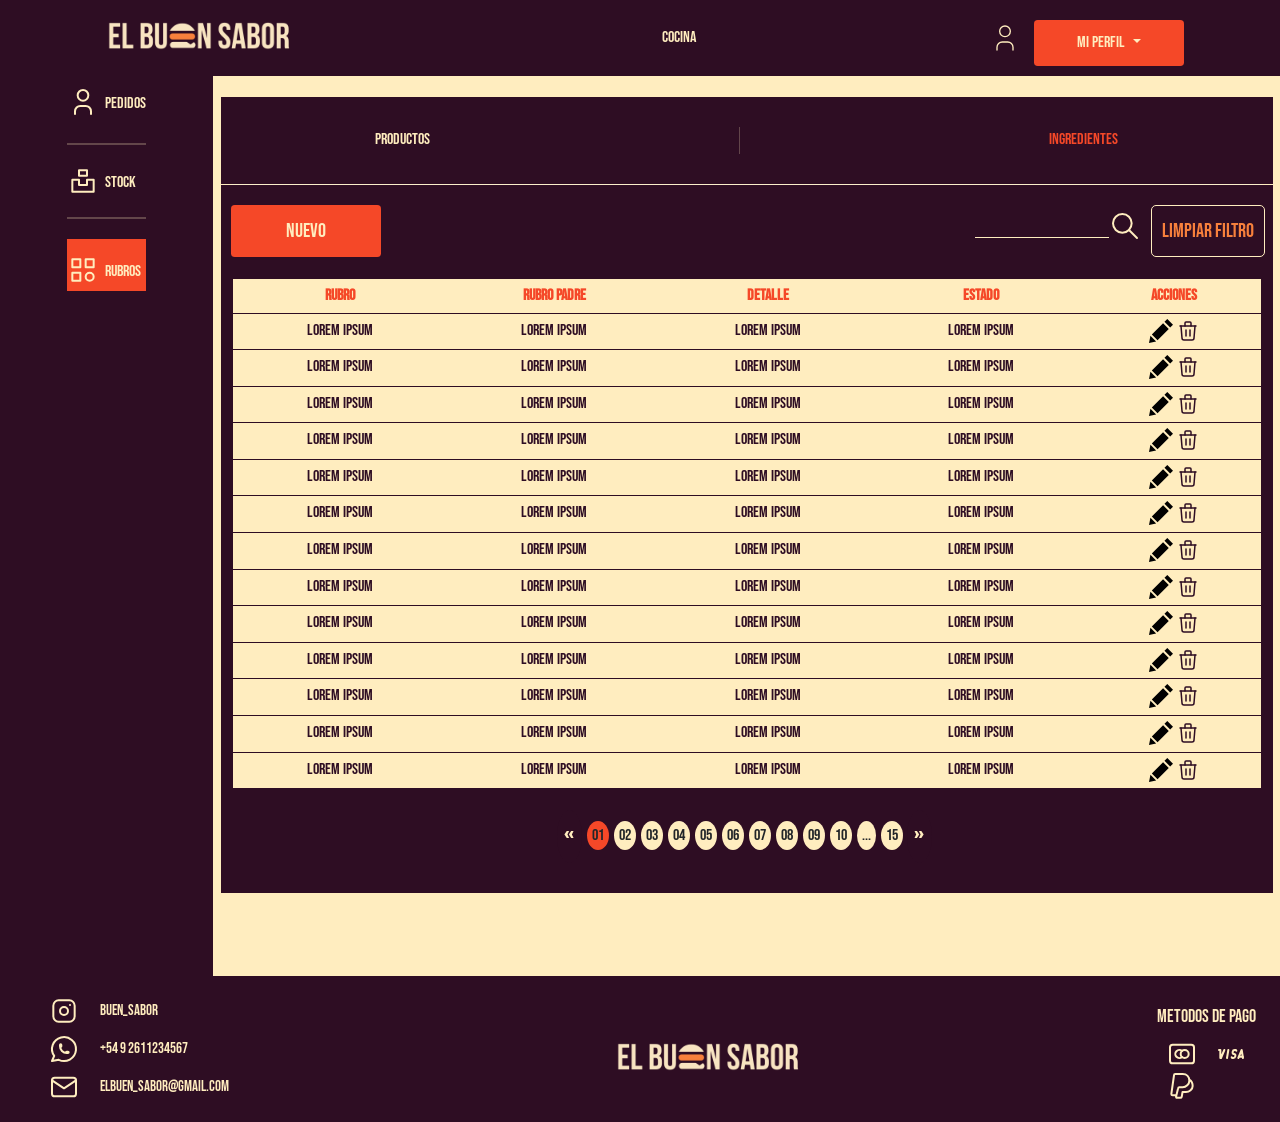
==== commit e2f2bb34: "first commit" ====
--- a/index.html
+++ b/index.html
@@ -196,9 +196,9 @@
           <div
             class="d-flex flex-wrap align-items-center justify-content-around py-3 tabla"
           >
-            <a href="#" style="color: #f54828">Productos</a>
+            <a href="#">Productos</a>
             <hr class="hr-tabla" />
-            <a href="#">Ingredientes</a>
+            <a href="#" style="color: #f54828">Ingredientes</a>
           </div>
           <hr style="color: #ffedbf; max-width: 98%; margin: 0 auto" />
           <div
